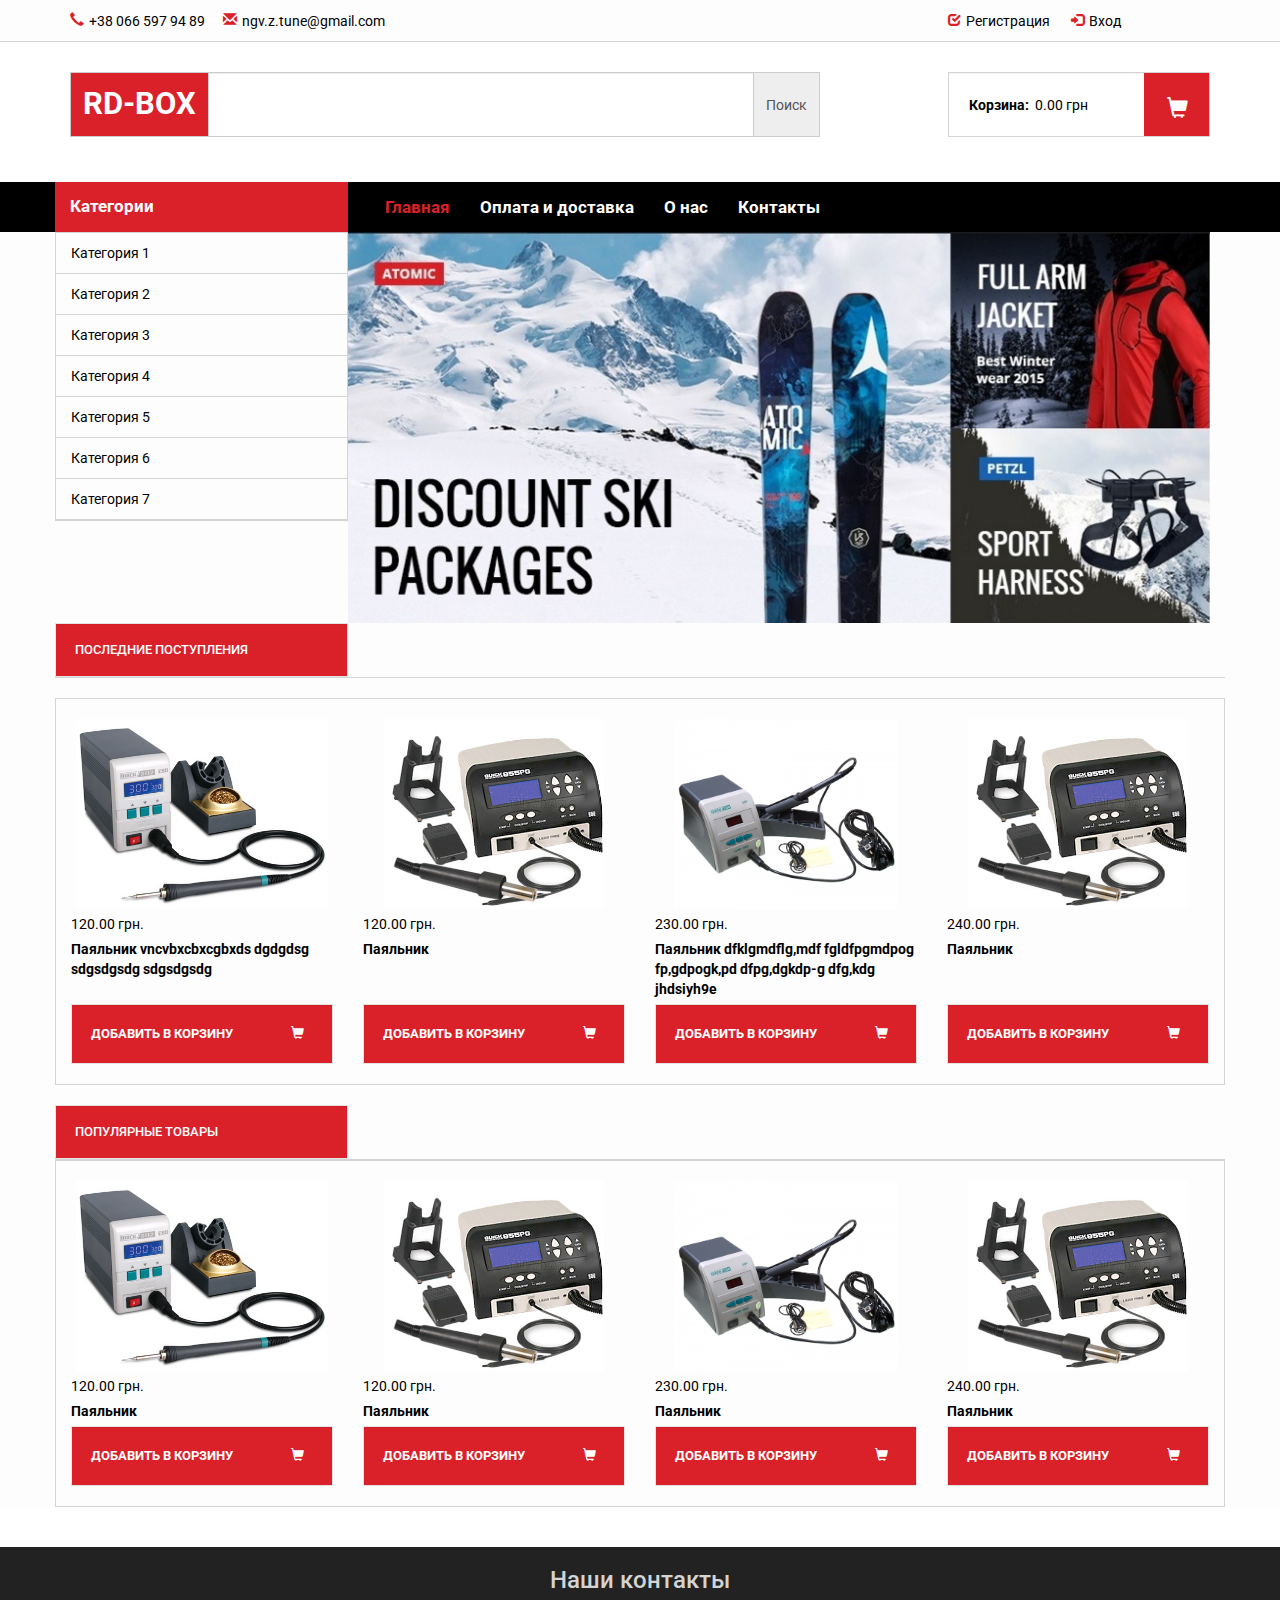
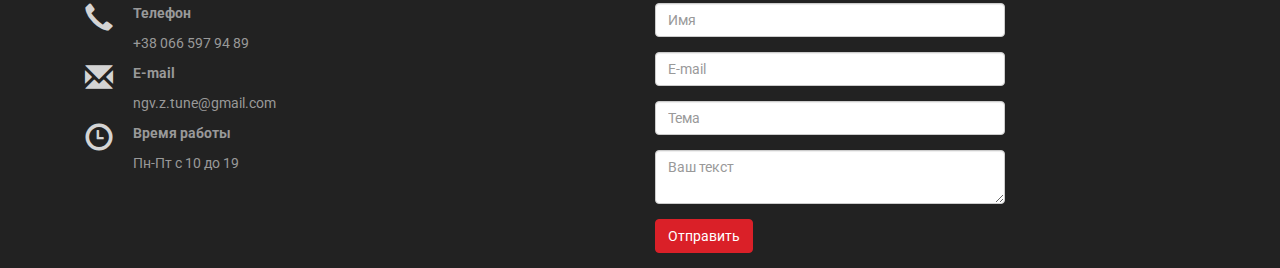
==== rd_box_html/index.html @ eb8c8570 "text item dynamic haight" ====
<!DOCTYPE html>
<html>
<head lang="ru">
    <meta charset="UTF-8">
    <title>Adena Trade</title>
    <link href="css/bootstrap.min.css" rel="stylesheet">
	<link href="css/jquery.bxslider.css" rel="stylesheet">
	<link href='https://fonts.googleapis.com/css?family=Roboto&subset=latin,cyrillic' rel='stylesheet' type='text/css'>
    <link href="style.css" rel="stylesheet">

</head>
<body>
<div class="wrapper-bg">
    <div class="container">
        <div class="row padding10">
            
				<div  id="contacts" class="col-md-5 col-sm-6 col-xs-8">
					<i class="glyphicon glyphicon-earphone red-color"><span>+38 066 597 94 89</span></i>&nbsp  &nbsp &nbsp 
					<i class="glyphicon glyphicon-envelope red-color"><span>ngv.z.tune@gmail.com</span></i>	
				</div>
                <div  id="login" class="col-md-3 col-xs-4" >
					<a><i class="glyphicon glyphicon-check red-color"><span>Регистрация</span></i></a>	 &nbsp &nbsp &nbsp
					<a><i class="glyphicon glyphicon-log-in red-color"><span>Вход</span></i></a>	
				
            </div>
		</div>		
    </div>
</div>
<div class="row gray-line">
</div>
<div class="container">
    <div class="row" id="second-line">
		<div class="col-md-8 col-sm-8 col-xs-12" >
			<div class="input-group" id="search" >
				<span class="input-group-addon">RD-BOX</span>
				<input type="text" class="form-control">
				<span class="input-group-addon">Поиск</span>
			</div>
		</div>	
		<div  id="shopping-cart" class="col-md-3 col-md-offset-1 col-sm-4 col-xs-12">
			<div id="text-shopping-cart" class="well">
				<div id="wrapper-shopping-car-text">
					<span>Корзина:</span>&nbsp&nbsp<span>0.00 грн</span>
				</div>
				<div id="shopping-cart-glif">
					<i class="glyphicon glyphicon-shopping-cart" ></i>
				</div>
			</div>	
				
				
		</div>
	</div>		
 </div>	
<div class="wrapper-bg-black"> 
	<div class="container "> 
		<div class="row col-md-7 col-md-offset-3 col-sm-offset-3">
			
			<ul id="navbar" class="nav navbar-nav ">
				
				<li class="active"><a href="#" id="head">Главная</a></li>
				<li><a href="#">Оплата и доставка</a></li>
				<li><a href="#">О нас</a></li>
				<li><a href="#">Контакты</a></li>
			</ul>
				
		</div>
		<div class="row">
			<div id="category" class="col-md-3 col-sm-3 col-xs-12">Категории</div>	
			
				
		</div>
			
	</div>
</div>	

<div class="wrapper-bg">
	<div class="container"> 	
		<div class="row">
            <div class="col-md-3 col-sm-3 col-xs-12" id="category-list">
				<ul  class="nav">
					<li><a href="#" >Категория 1</a></li>
					<li><a href="#">Категория 2</a></li>
					<li><a href="#">Категория 3</a></li>
					<li><a href="#">Категория 4</a></li>
					<li><a href="#">Категория 5</a></li>
					<li><a href="#">Категория 6</a></li>
					<li><a href="#">Категория 7</a></li>
				</ul>
             </div>
			 <div class="col-md-9" id="reklama">
				<img src="images/reklama.jpg">
             </div>
                
        </div>
        <div class="row" >
			<h4 class="add-to-cart well col-md-3 margin0">ПОСЛЕДНИЕ ПОСТУПЛЕНИЯ</h3>
		</div>
		<div class="row gray-line">
		</div>
		<div class="row height-recent" id="recent">		
            
				
				<div class="item col-md-3 col-xs-6">
					<div class="item-img text-center"><img  src="images/item1.jpg"></div>
					
					<div class="item-price">120.00  грн.</div>
					<div class="item-name"><strong>Паяльник vncvbxcbxcgbxds dgdgdsg sdgsdgsdg sdgsdgsdg</strong></div>
					<div class="add-to-cart well">
						
							<strong>ДОБАВИТЬ В КОРЗИНУ</strong>
						
						
							<i class="glyphicon glyphicon-shopping-cart" ></i>
						
					</div>
				</div>
				<div class="item col-md-3 col-xs-6">
					<div class="item-img"><img  src="images/item2.jpg"></div>
					
					<div class="item-price">120.00  грн.</div>
					<div class="item-name"><strong>Паяльник</strong></div>
					<div class="add-to-cart well">
							<strong>ДОБАВИТЬ В КОРЗИНУ</strong>
							<i class="glyphicon glyphicon-shopping-cart" ></i>
					</div>
				</div>
				<div class="item col-md-3 col-xs-6">
					<div class="item-img"><img  src="images/item3.jpg"></div>
					
					<div class="item-price">230.00  грн.</div>
					<div class="item-name"><strong>Паяльник dfklgmdflg,mdf fgldfpgmdpog fp,gdpogk,pd dfpg,dgkdp-g dfg,kdg jhdsiyh9e</strong></div>
					<div class="add-to-cart well">
							<strong>ДОБАВИТЬ В КОРЗИНУ</strong>
							<i class="glyphicon glyphicon-shopping-cart" ></i>
					</div>
				</div>
				<div class="item col-md-3 col-xs-6">
					<div class="item-img"><img  src="images/item2.jpg"></div>
					
					<div class="item-price">240.00  грн.</div>
					<div class="item-name"><strong>Паяльник</strong></div>
					<div class="add-to-cart well">
							<strong>ДОБАВИТЬ В КОРЗИНУ</strong>
							<i class="glyphicon glyphicon-shopping-cart" ></i>
					</div>
				</div>
        </div>
		<div class="row" id="recent">
			<h4 class="add-to-cart well col-md-3 margin0">ПОПУЛЯРНЫЕ ТОВАРЫ</h3>
		</div>
		<div class="row gray-line">
		</div>
		<div class="row height-recent">		
            
				
				<div class="item col-md-3 col-xs-6">
					<div class="item-img"><img src="images/item1.jpg"></div>
					<div class="item-price">120.00  грн.</div>
					<div class="item-name"><strong>Паяльник</strong></div>
					<div class="add-to-cart well">
						
							<strong>ДОБАВИТЬ В КОРЗИНУ</strong>
						
						
							<i class="glyphicon glyphicon-shopping-cart" ></i>
						
					</div>
				</div>
				<div class="item col-md-3 col-xs-6">
					<div class="item-img"><img src="images/item2.jpg"></div>
					<div class="item-price">120.00  грн.</div>
					<div class="item-name"><strong>Паяльник</strong></div>
					<div class="add-to-cart well">
							<strong>ДОБАВИТЬ В КОРЗИНУ</strong>
							<i class="glyphicon glyphicon-shopping-cart" ></i>
					</div>
				</div>
				<div class="item col-md-3 col-xs-6">
					<div class="item-img"><img src="images/item3.jpg"></div>
					<div class="item-price">230.00  грн.</div>
					<div class="item-name"><strong>Паяльник</strong></div>
					<div class="add-to-cart well">
							<strong>ДОБАВИТЬ В КОРЗИНУ</strong>
							<i class="glyphicon glyphicon-shopping-cart" ></i>
					</div>
				</div>
				<div class="item col-md-3 col-xs-6">
					<div class="item-img"><img src="images/item2.jpg"></div>
					<div class="item-price">240.00  грн.</div>
					<div class="item-name"><strong>Паяльник</strong></div>
					<div class="add-to-cart well">
							<strong>ДОБАВИТЬ В КОРЗИНУ</strong>
							<i class="glyphicon glyphicon-shopping-cart" ></i>
					</div>
				</div>
        </div>
		
    </div>    
</div>
        
        <div class="row" id="footer">
            <div class="container" >
			<h3 class="col-md-12 gray-color" >Наши контакты</h3>
            <div class="col-md-6" id="contacts">
				
				<div class="contact-information">
					<i class="glyphicon glyphicon-earphone gray-color"></i>
					<p>Телефон</p>
					<p>+38 066 597 94 89</p>
				</div>
				<div class="contact-information">
					<i class="glyphicon glyphicon-envelope gray-color"></i>
					<p>E-mail</p>
					<p>ngv.z.tune@gmail.com</p>
				</div>
				<div class="contact-information">
					<i class="glyphicon glyphicon-time gray-color"></i>
					<p>Время работы</p>
					<p>Пн-Пт с 10 до 19</p>
				</div>
			</div>
			
			<form class="form-horizontal col-md-6" role="form">
			<div class="form-group">
				<div class="col-md-8 ">
					<input type="text" class="form-control" placeholder="Имя" >
				</div>
			</div>
			<div class="form-group">
				<div class="col-md-8">
					<input type="email" class="form-control" placeholder="E-mail" >
				</div>
			</div>
			<div class="form-group">
				<div class="col-md-8">
					<input type="text" class="form-control" placeholder="Тема" >
				</div>
			</div>
			<div class="form-group">			
				<div class="col-md-8">
					<textarea placeholder="Ваш текст" class="form-control" ></textarea>
				</div>
			</div>	
			<div class="form-group">
				<div class="col-md-8" id="sent">
					<button type="submit" class="btn btn-default">Отправить</button>
				</div>
			</div>
			</form>
            


        </div>
    </div>
    <script src="js/jquery-1.11.3.min.js"></script>
	<script src="js/jquery.bxslider.min.js"></script>
    <script src="js/bootstrap.min.js"></script>
    <script src="js/myjs.js"></script>
</body>
</html>
---- rd_box_html/style.css ----
/*
Theme Name: kateskitchen
Author: Taranenko IURII
Version: 1.0
*/

/*@media screen and (max-width: 660px) {
    #namesite a{
        font-size: 0.9em!important;
    }
    #namesite p{
        font-size: 0.8em!important;
        margin-left: 1.6em!important;
    }
}
@media screen and (max-width: 991px){
    #navbar{
        margin-left: 1em!important;
    }
	#recepty{
	display:none;
	}
	#button_left_menu{
	display:block;
	}
}


@media screen and (max-width: 480px) {
    #namesite a {
        font-size: 0.9em !important;
    }
    #namesite{
        width: 80% !important;
        left:50%!important;
        margin-left:-25%;
    }
	#s{
	width:50%!important;
	}
	.bx-pager{
		bottom:-55px!important;
	}
}
body {
    margin: 0;
    font-family: Verdana, Arial, Helvetica, sans-serif;
    font-size: 14px;
    line-height: 20px;
    color: #333;
    background-color: #fff;
}
#header{
    position:relative;
    height: 12em;

}
#logobook{
    position:absolute;
    width: 28%;

}
#logocup {
    position:absolute;
    right:3%;
    width:20%;
}
#namesite{
    position:absolute;
    left:30%;
    width:52%;
    top: 1.6em;
}
#namesite a{
    color: #c82c28;
    font-family: 'Times New Roman', Times, serif;
    font-size: 1.4em;
    font-weight: normal;
    text-decoration: none;
}
#namesite p{
    font-size:1.2em;
    margin-left: 2.6em;
    margin-top:-0.5em;
}
#search{
    position: absolute;
    left: 18%;
    top:10em;

}
#input_search,#s{
    height: 25px;
	
}
#submit_search,#searchsubmit{
    height: 25px;
    padding: 0 5px;
    background-color:#c82c28;
    color:white;
    border-color: #A5A1A1;


}
#navbar{
    margin-left: 5em;
}
#navbar li a{
    font-size: 1.6em;
    color:black;
    border-radius: 8px;
}
.active a{
    background-color: #c82c28!important;
    color: #ffffff!important;

}
.dotted{
    border-bottom: 3px dotted black;
    margin: 1em 0;
}
#recepty{
	margin-bottom: 30px;

    padding: 0;


}
#recepty li a{
    color: #5f504c;
    font-size: 1.15em;
    font-weight: normal;
    margin-left:35px;
    padding-left: 0;
}
#recepty li a:hover{
    text-decoration: underline;
    background-color: white;

}
.left_menu{
    float: left;
    display:block;
    padding-top: 13px;
}
.left_menu:hover{

}
.divider{
    border-bottom: 1px solid #e3e3e3;
    margin-left: 25px!important;
}
#left_sidebar{
    padding-right: 0!important;
}
.margin-bottom{
    margin-bottom: 10px;
}
.title1{
    margin: 20px 0 10px 0 ;
    
    color: #347b0b;
    font-size: 1.5em;
    font-weight: normal;
}
#about-us .title1{
	margin-top: 0px;
}
#kate{
    width: 100%;
    height: auto;
}
.foto_prev{
    width:35%;
    height: auto;
    float:left;
    margin-right: 10px;
}
.post h3 a{
    color: #c82c28;
    font-size: 1em;
    font-weight: normal;
    margin: 10px 10px 10px 0;
}
.red{
    color:#c82c28;
    margin-left: 20px;
}
#qtranslate-2{
    position: absolute;
    bottom: -0.8em;
    right: 10px;
    color: #917972;
	list-style: none;
}
#qtranslate-2-chooser{
	list-style: none;
	display:inline-block;
}
#qtranslate-2-chooser .active a{
padding-bottom: 3px!important;
}
#qtranslate-2-chooser li{
	float: left;
	margin-left: 5px;
	b: 3px;
}
#qtranslate-2 ul li a {
    font-size: 1.3em;
    font-weight: bold;
}
.post{
    overflow: hidden;
    border-bottom: 1px solid #e3e3e3;
	margin-bottom: 20px;
    padding-bottom: 10px;
	
}

.gl_size{
  font-size: 1.3em!important;
    color:#c82c28;
}
.button_head_menu{
    border:2px solid #c82c28!important;
    margin-top: 0;
}
.dysplay_none{
    display: none;
}
.dysplay_block{
    display: block;
}
#button_left_menu{
    position: relative;
    width:97%;
    background-color:#c82c28 ;
    color: white;
    margin:0 15px 20px 0;
    display:none;
    height: 2em;
}
#caret_left_menu{
    position:absolute;
    right:5%;
    top:50%;
    margin-right: 10px;

}
#content{
    border-right: 1px solid #e5e5e5;
    border-left: 1px solid #e5e5e5;
}

#pagination {
    text-align: center;

}
#footer a{
    display:inline-block;
}
#footer,#planet-earth{
    text-align: center;
    margin-top:20px;
	margin-bottom: 20px;

}
.conteiner-carusel{
position: relative;
}
.text-carusel{
	position: absolute;
	height: 100%;
	width:30%;
	left: 0px;
	background-color: rgba(102,102,102,0.5);
	
	padding-bottom: 0px!important;
	bottom: 0px;
}
.text-carusel p{
	font-weight: bold;
} 
.bx-wrapper img {
	margin: 0 auto;
	height: auto!important;
}
.bxslider li{
	margin-left:-39px;
	
}

.otstup{
margin-bottom:40px;
}
#search li{
	list-style:none;

}
#searchform div label{
	display:none;
}
.input-group span{
	position:absolute;
	top: 0px;
	right: 0px;
}

#searchform div{
	float: left;
    margin-bottom: 0;
    position: relative;
    width: 100%;
    z-index: 2;
}
#searchform div input{
	float:left;
}
#s{
	width:70%;
}
#amanda_kate{
	margin-bottom: 40px;
	margin-top: 20px;
}
#amanda_kate img{
	width: 100%!important;
	height: auto!important;
}
.tag-recepty{
	font-weight:bold;
}

.tag-category a,.link-post-and-comment a{
	font-weight: bold;
	color:#48b21a;
}
.bx-caption span {
	padding-bottom: 15px!important;
	font-size: 1.2em!important;
}
#content-post img{
vertical-align:top;
float:left;
margin-right:20px;
}
.link-post-and-comment{
margin: 30px 0 20px 0;	

}
.bx-pager{
		bottom:-55px!important;
}
.current{
background-color:#c0c0c0!important;
}
.post h3:first-child{
	margin-top: 0px;
}
#about-us{
	margin-bottom: 20px;
}
#about-us img{
	width:100%;
	height:auto;
	margin-bottom: 15px;
}
.page-content img{
	width:100%;
	height:auto;
}
#planet-earth{
	text-align: center;
}
.clear-both{
	clear:both;
}
#views-post{
	float:right;
}
#right_sidebar>div{
	padding-bottom: 10px;
	border-bottom: 1px solid #e3e3e3;

}
#most_viewed_post ul {
	list-style-type: none;
	padding-left: 0px;
}
#error-404{
	width: 100%;
	height: auto;
}
.conteiner-carusel img{
	width: 100%!important;
}
.content-post img{
	float:left;
	margin-right: 20px;
}
.content-post{
overflow:hidden;
}
*/

body {
    margin: 0;
    font-family:Roboto, Verdana, Arial, Helvetica, sans-serif;
    font-size: 14px;
    line-height: 20px;
    color: #000;
    background-color: #fff;
	height:100%;
}
a {
	color: #000;
}
.wrapper-bg{
	background-color: #FDFDFD;
}


.gray-line{
border-bottom: 1px solid #D4D4D4;
}
#second-line{
height:140px;
padding-top:30px;
padding-bottom:30px;


}
#text-shopping-cart{
	background-color: #fff;
	margin-bottom: 0;
	padding: 0px;
	height:65px;
	border: 1px solid #D4D4D4;
	border-radius:0px;
	position:relative;
	padding-left: 20px;
}
#text-shopping-cart div:first-child{
	
	padding-top:22px;
	
}
#text-shopping-cart div:first-child span:first-child{
	font-weight: bold;

}
#wrapper-shopping-car-text{
	width: 125px;
}
#search span,#search input,#shopping-cart{
	border-radius: 0px!important;
	height: 65px;
}
#search span:first-child{
	background-color:#DA2028;
	color:#fff;
	font-size: 2.2em;
	font-weight:bold;
}
#search,#shopping-cart{
	margin-bottom:10px;
}

#shopping-cart-glif{
	width:65px;
	position:absolute;
	right: 0;
	top:0;
	height:100%;
	
	background-color:#DA2028;
}
#shopping-cart-glif i{
	position:absolute;
	left: 23px;
	top:24px;
	font-size: 1.5em;
	color:#fff;
}
.red-color{
	color:#DA2028;
}
.green-color,.green-color a{
	color:#07A987!important;
}
.gray-color{
color:#D4D4D4;
}
#category{
	background-color:#DA2028;
	height:50px;
	margin-top: -50px;
	padding-top:14px;
}
#login{
	float: right;
}
#contacts span,#login span{
 font-family:Roboto, Verdana, Arial, Helvetica, sans-serif;
    font-size: 14px;
    line-height: 20px;
    color: #000;
	padding-left: 5px;
}
#login a{
	font-size: 13px;
}
.wrapper-bg-black{
	background-color: #000;
}

.padding5{
padding: 5px 0;
}
.padding10 {
	padding: 10px 0;
}
.active a{
	color:#DA2028!important;
	background-color: #000!important;
}

#navbar a, #category{
font-size: 1.2em;
	font-weight: bold;
	color:#fff;
}
#navbar  li a:hover{
	color:#DA2028;
	background-color: #000!important;
}

#reklama img{
	width:100%;
}
#reklama{
	padding-left:0;
}
#category-list{
	padding-left:0;
	padding-right:0;
	border: 1px solid #D4D4D4;
}
#category-list ul li{
	border-bottom: 1px solid #D4D4D4;
}
.item-img img{

	width:auto;
	max-height:190px;
}

.item{
	
}
.item-name{
	
}
.item-img{
	overflow:hidden;
	text-align:center;
}
.height-recent{
border: 1px solid #D4D4D4;
}
.item, #recent{
	margin-top:20px;
}
.item-price, .item-name, .add-to-cart{
	margin-top: 5px;
}
.add-to-cart{
	background-color:#DA2028;
	color: #fff;
	position:relative;
	border-radius:0;
	font-size: 0.9em;
}
.add-to-cart i{
	position:absolute;
	right: 28px;
	top:22px;
	
}
.margin0{
	margin:0;
}
#about-us,#partners{
	background-color: #fff;
	border-top: 2px solid #07A987;
	margin-bottom: 20px;
	padding-bottom:20px;
}
#about-us img{
	width: 200px;
	float: left;
	margin: 10px 20px 20px 0;
}
.clear{
	clear: both;
}
#about-us h3,#partners h3{
	padding-bottom: 20px;

}
#partners li >a{
	color:#3C3C3C!important;
}
#partners li.active >a{
	background-color: #07A987;
	color: #fff!important;
}
#partners .nav-tabs{
border-bottom: 1px solid #07A987;
font-size:1.2em;
}
#footer{
margin-top:40px;
	background-color:#222222;
	color:#999999;
}
#footer h3{
	text-align:center;
}
.contact-information i{
	font-size: 200%;
	float: left;
	margin: 0 20px 20px 0;
}
.contact-information i:hover{
	color:#07A987;
}
.contact-information p:nth-child(2){
	font-weight:bold;
}
#sent .btn-default{
	background-color:#DA2028;
	border-color:#DA2028;
	color:#fff;
}
.tab-content{
	padding-top:20px;
}

#search-handler{
displey: inline-block;
	cursor: pointer;
}
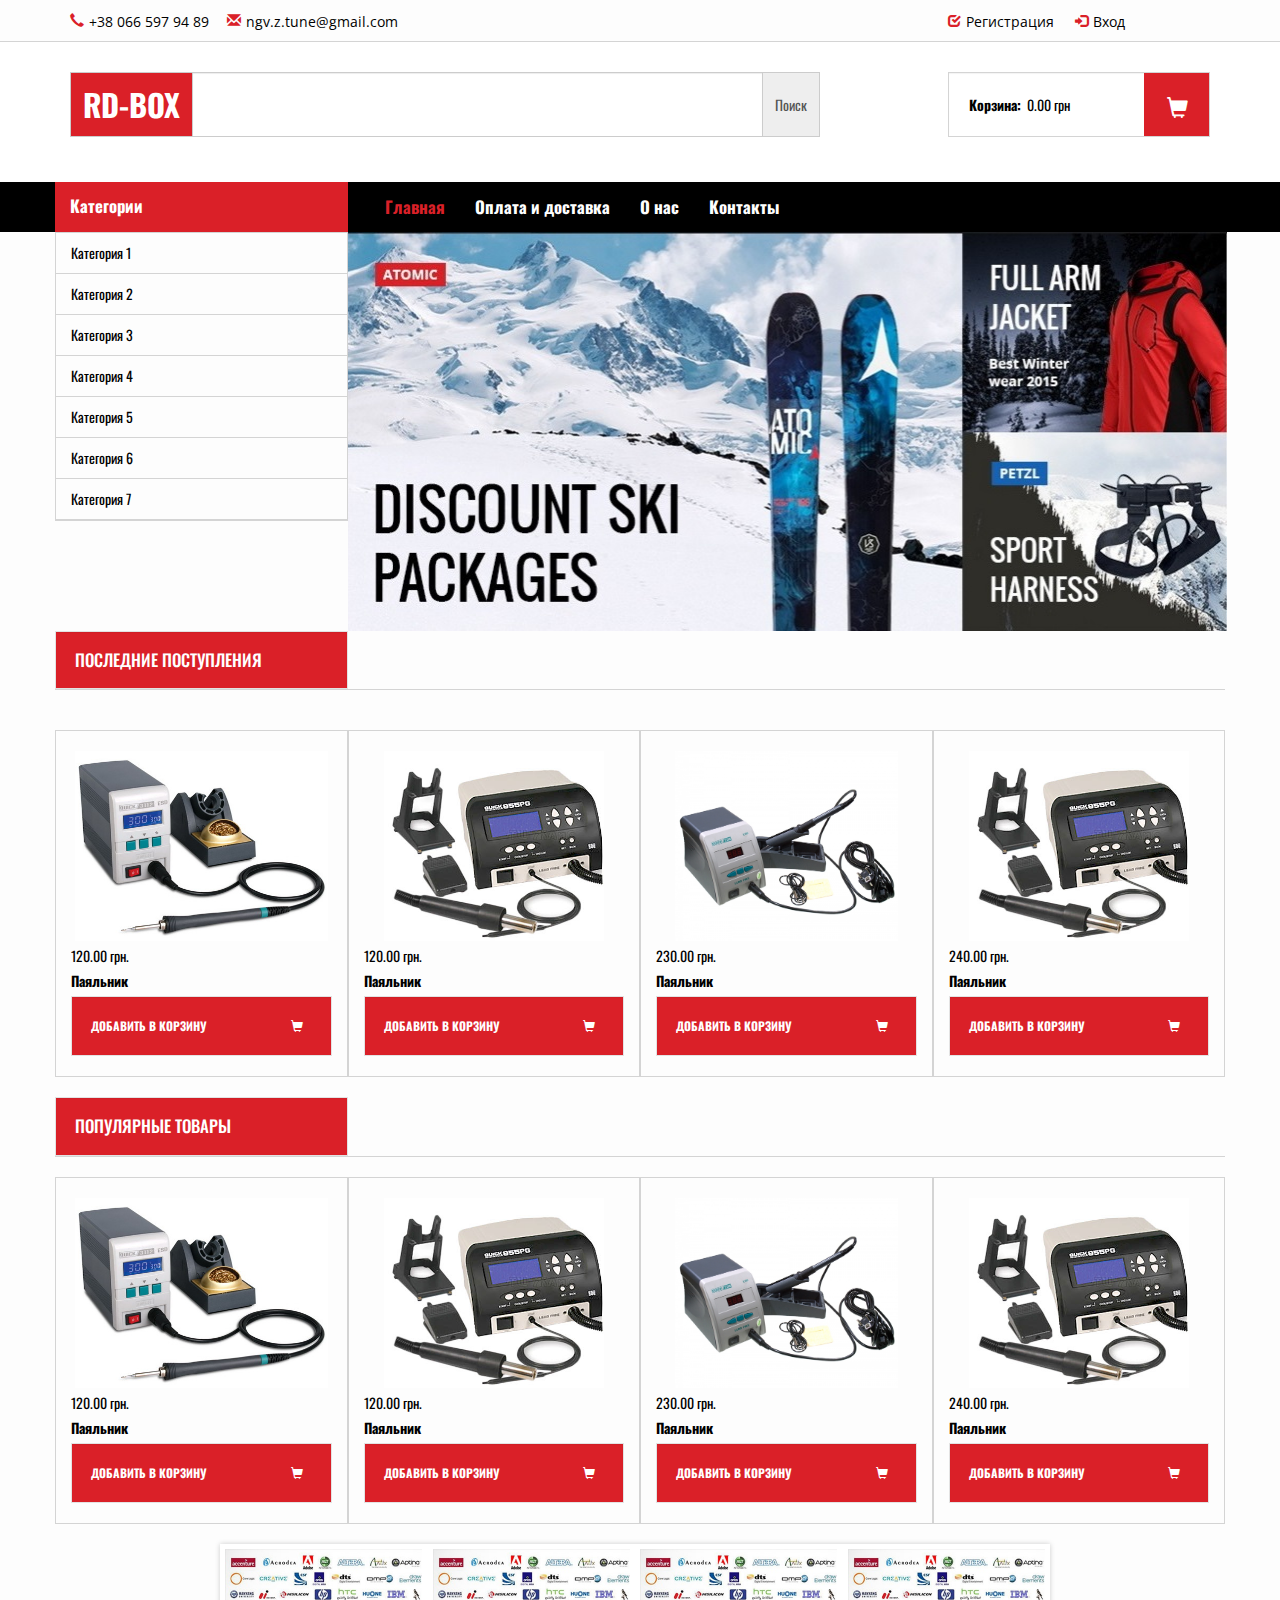
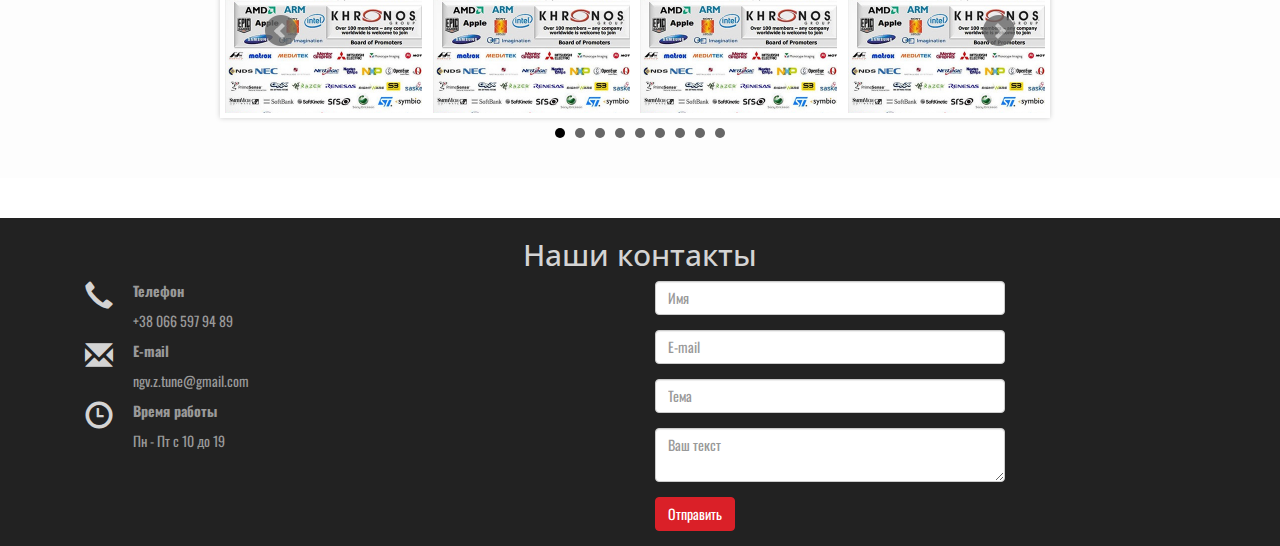
==== commit fa958367: "make slider brand" ====
--- a/rd_box_html/index.html
+++ b/rd_box_html/index.html
@@ -2,10 +2,10 @@
 <html>
 <head lang="ru">
     <meta charset="UTF-8">
-    <title>Adena Trade</title>
+    <title>RD-BOX</title>
     <link href="css/bootstrap.min.css" rel="stylesheet">
 	<link href="css/jquery.bxslider.css" rel="stylesheet">
-	<link href='https://fonts.googleapis.com/css?family=Roboto&subset=latin,cyrillic' rel='stylesheet' type='text/css'>
+	<link href='https://fonts.googleapis.com/css?family=Open+Sans:400,700|Oswald:400,700&subset=latin,cyrillic-ext,cyrillic' rel='stylesheet' type='text/css'>
     <link href="style.css" rel="stylesheet">
 
 </head>
@@ -53,7 +53,7 @@
  </div>	
 <div class="wrapper-bg-black"> 
 	<div class="container "> 
-		<div class="row col-md-7 col-md-offset-3 col-sm-offset-3">
+		<div class="row col-md-8 col-md-offset-3 col-sm-offset-3">
 			
 			<ul id="navbar" class="nav navbar-nav ">
 				
@@ -61,6 +61,7 @@
 				<li><a href="#">Оплата и доставка</a></li>
 				<li><a href="#">О нас</a></li>
 				<li><a href="#">Контакты</a></li>
+				<li id="hide"><a href="#" id="hide-simbol">.</a></li>
 			</ul>
 				
 		</div>
@@ -87,13 +88,13 @@
 					<li><a href="#">Категория 7</a></li>
 				</ul>
              </div>
-			 <div class="col-md-9" id="reklama">
+			 <div class="col-md-9 col-sm-9 " id="reklama">
 				<img src="images/reklama.jpg">
              </div>
                 
         </div>
         <div class="row" >
-			<h4 class="add-to-cart well col-md-3 margin0">ПОСЛЕДНИЕ ПОСТУПЛЕНИЯ</h3>
+			<h2 class="head-category well col-md-3 margin0">ПОСЛЕДНИЕ ПОСТУПЛЕНИЯ</h2>
 		</div>
 		<div class="row gray-line">
 		</div>
@@ -104,7 +105,7 @@
 					<div class="item-img text-center"><img  src="images/item1.jpg"></div>
 					
 					<div class="item-price">120.00  грн.</div>
-					<div class="item-name"><strong>Паяльник vncvbxcbxcgbxds dgdgdsg sdgsdgsdg sdgsdgsdg</strong></div>
+					<div class="item-name"><strong>Паяльник</strong></div>
 					<div class="add-to-cart well">
 						
 							<strong>ДОБАВИТЬ В КОРЗИНУ</strong>
@@ -128,7 +129,7 @@
 					<div class="item-img"><img  src="images/item3.jpg"></div>
 					
 					<div class="item-price">230.00  грн.</div>
-					<div class="item-name"><strong>Паяльник dfklgmdflg,mdf fgldfpgmdpog fp,gdpogk,pd dfpg,dgkdp-g dfg,kdg jhdsiyh9e</strong></div>
+					<div class="item-name"><strong>Паяльник </strong></div>
 					<div class="add-to-cart well">
 							<strong>ДОБАВИТЬ В КОРЗИНУ</strong>
 							<i class="glyphicon glyphicon-shopping-cart" ></i>
@@ -146,7 +147,7 @@
 				</div>
         </div>
 		<div class="row" id="recent">
-			<h4 class="add-to-cart well col-md-3 margin0">ПОПУЛЯРНЫЕ ТОВАРЫ</h3>
+			<h2 class="head-category well col-md-3 margin0">ПОПУЛЯРНЫЕ ТОВАРЫ</h2>
 		</div>
 		<div class="row gray-line">
 		</div>
@@ -194,13 +195,31 @@
 					</div>
 				</div>
         </div>
+		<div class='row slider-wrapper'>
+			<div class="slider-brend col-md-12 ">
+			  <div class="slide"><img src="images/logobrend.jpg"></div>
+			  <div class="slide"><img src="images/logobrend.jpg"></div>
+			  <div class="slide"><img src="images/logobrend.jpg"></div>
+			  <div class="slide"><img src="images/logobrend.jpg"></div>
+			  <div class="slide"><img src="images/logobrend.jpg"></div>
+			  <div class="slide"><img src="images/logobrend.jpg"></div>
+			  <div class="slide"><img src="images/logobrend.jpg"></div>
+			  <div class="slide"><img src="images/logobrend.jpg"></div>
+			  <div class="slide"><img src="images/logobrend.jpg"></div>
+			</div>
+		</div>
 		
-    </div>    
+    </div>
+    
 </div>
+
         
         <div class="row" id="footer">
             <div class="container" >
-			<h3 class="col-md-12 gray-color" >Наши контакты</h3>
+			<div class="row">
+				<h2 class="col-md-12 gray-color text-center" >Наши контакты</h2>
+			</div>
+			
             <div class="col-md-6" id="contacts">
 				
 				<div class="contact-information">
@@ -216,7 +235,7 @@
 				<div class="contact-information">
 					<i class="glyphicon glyphicon-time gray-color"></i>
 					<p>Время работы</p>
-					<p>Пн-Пт с 10 до 19</p>
+					<p>Пн - Пт с 10 до 19</p>
 				</div>
 			</div>
 			
--- a/rd_box_html/style.css
+++ b/rd_box_html/style.css
@@ -405,7 +405,7 @@
 
 body {
     margin: 0;
-    font-family:Roboto, Verdana, Arial, Helvetica, sans-serif;
+    font-family:'Oswald','Open Sans', sans-serif,Verdana, Arial, Helvetica;
     font-size: 14px;
     line-height: 20px;
     color: #000;
@@ -501,7 +501,7 @@
 	float: right;
 }
 #contacts span,#login span{
- font-family:Roboto, Verdana, Arial, Helvetica, sans-serif;
+ font-family:'Open Sans', Verdana, Arial, Helvetica, sans-serif;
     font-size: 14px;
     line-height: 20px;
     color: #000;
@@ -534,9 +534,18 @@
 	color:#DA2028;
 	background-color: #000!important;
 }
-
+#hide-simbol, #hide-simbol:hover,#hide-simbol:active{
+	color: #000!important;
+	background-color:#000!important;
+	cursor: default;
+	width: 5px;
+	padding:0;
+}
+#hide{
+width:5px;
+}
 #reklama img{
-	width:100%;
+	width:102%;
 }
 #reklama{
 	padding-left:0;
@@ -549,13 +558,20 @@
 #category-list ul li{
 	border-bottom: 1px solid #D4D4D4;
 }
+.item-img{
+	margin-top:20px;
+}
 .item-img img{
 
 	width:auto;
 	max-height:190px;
 }
-
 .item{
+	border:1px solid #D4D4D4;
+	
+}
+.item:not(:first-child){
+	
 	
 }
 .item-name{
@@ -566,27 +582,36 @@
 	text-align:center;
 }
 .height-recent{
-border: 1px solid #D4D4D4;
-}
-.item, #recent{
+
+}
+.item, #recent,.slider-wrapper{
 	margin-top:20px;
 }
 .item-price, .item-name, .add-to-cart{
 	margin-top: 5px;
+}
+
+.head-category{
+	background-color:#DA2028;
+	color: #fff;
+	position:relative;
+	border-radius:0;
+	font-size: 1.2em;
 }
 .add-to-cart{
 	background-color:#DA2028;
 	color: #fff;
 	position:relative;
 	border-radius:0;
-	font-size: 0.9em;
+	font-size: 0.85em;
 }
 .add-to-cart i{
 	position:absolute;
 	right: 28px;
-	top:22px;
-	
-}
+	top:24px;
+	
+}
+
 .margin0{
 	margin:0;
 }
@@ -604,6 +629,7 @@
 .clear{
 	clear: both;
 }
+
 #about-us h3,#partners h3{
 	padding-bottom: 20px;
 
@@ -620,12 +646,12 @@
 font-size:1.2em;
 }
 #footer{
-margin-top:40px;
+	margin-top:40px;
 	background-color:#222222;
 	color:#999999;
 }
-#footer h3{
-	text-align:center;
+#footer h2{
+	font-family:'Open Sans';
 }
 .contact-information i{
 	font-size: 200%;
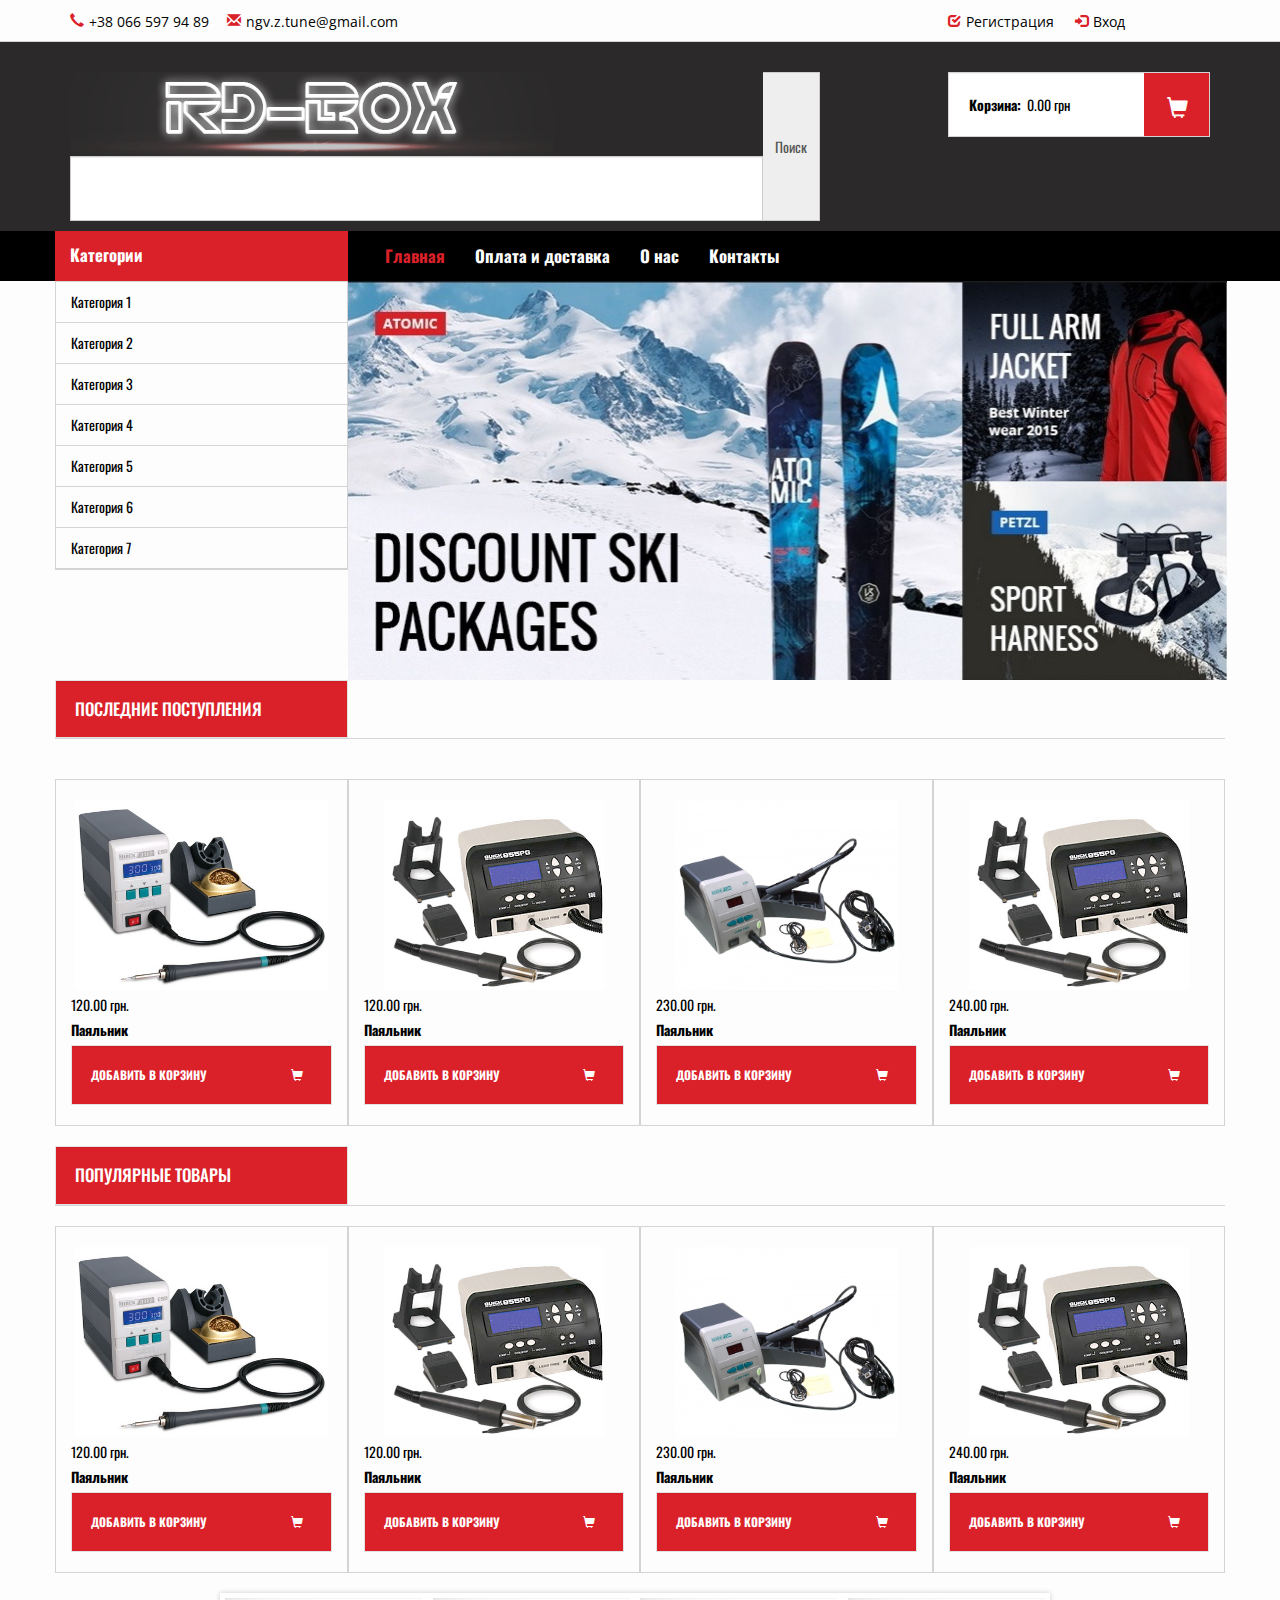
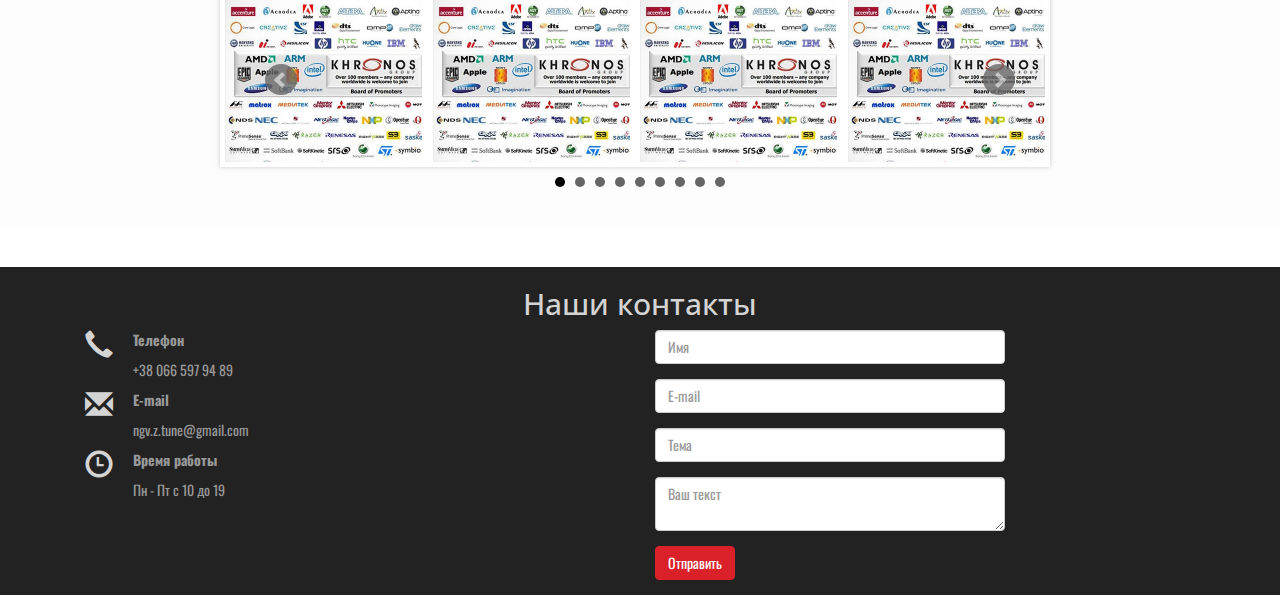
==== commit f7870565: "change disain logo" ====
--- a/rd_box_html/index.html
+++ b/rd_box_html/index.html
@@ -28,29 +28,31 @@
 </div>
 <div class="row gray-line">
 </div>
-<div class="container">
-    <div class="row" id="second-line">
-		<div class="col-md-8 col-sm-8 col-xs-12" >
-			<div class="input-group" id="search" >
-				<span class="input-group-addon">RD-BOX</span>
-				<input type="text" class="form-control">
-				<span class="input-group-addon">Поиск</span>
-			</div>
-		</div>	
-		<div  id="shopping-cart" class="col-md-3 col-md-offset-1 col-sm-4 col-xs-12">
-			<div id="text-shopping-cart" class="well">
-				<div id="wrapper-shopping-car-text">
-					<span>Корзина:</span>&nbsp&nbsp<span>0.00 грн</span>
-				</div>
-				<div id="shopping-cart-glif">
-					<i class="glyphicon glyphicon-shopping-cart" ></i>
+<div id="wrapper-bg-second-line">
+	<div class="container">
+		<div class="row" id="second-line">
+			<div class="col-md-8 col-sm-8 col-xs-12" >
+				<div class="input-group" id="search" >
+					<img src="images/logo.png">
+					<input type="text" class="form-control">
+					<span class="input-group-addon">Поиск</span>
 				</div>
 			</div>	
-				
-				
-		</div>
-	</div>		
- </div>	
+			<div  id="shopping-cart" class="col-md-3 col-md-offset-1 col-sm-4 col-xs-12">
+				<div id="text-shopping-cart" class="well">
+					<div id="wrapper-shopping-car-text">
+						<span>Корзина:</span>&nbsp&nbsp<span>0.00 грн</span>
+					</div>
+					<div id="shopping-cart-glif">
+						<i class="glyphicon glyphicon-shopping-cart" ></i>
+					</div>
+				</div>	
+					
+					
+			</div>
+		</div>		
+	 </div>	
+ </div>
 <div class="wrapper-bg-black"> 
 	<div class="container "> 
 		<div class="row col-md-8 col-md-offset-3 col-sm-offset-3">
--- a/rd_box_html/style.css
+++ b/rd_box_html/style.css
@@ -677,3 +677,7 @@
 displey: inline-block;
 	cursor: pointer;
 }
+#wrapper-bg-second-line{
+	background-color:#2b2929;
+
+}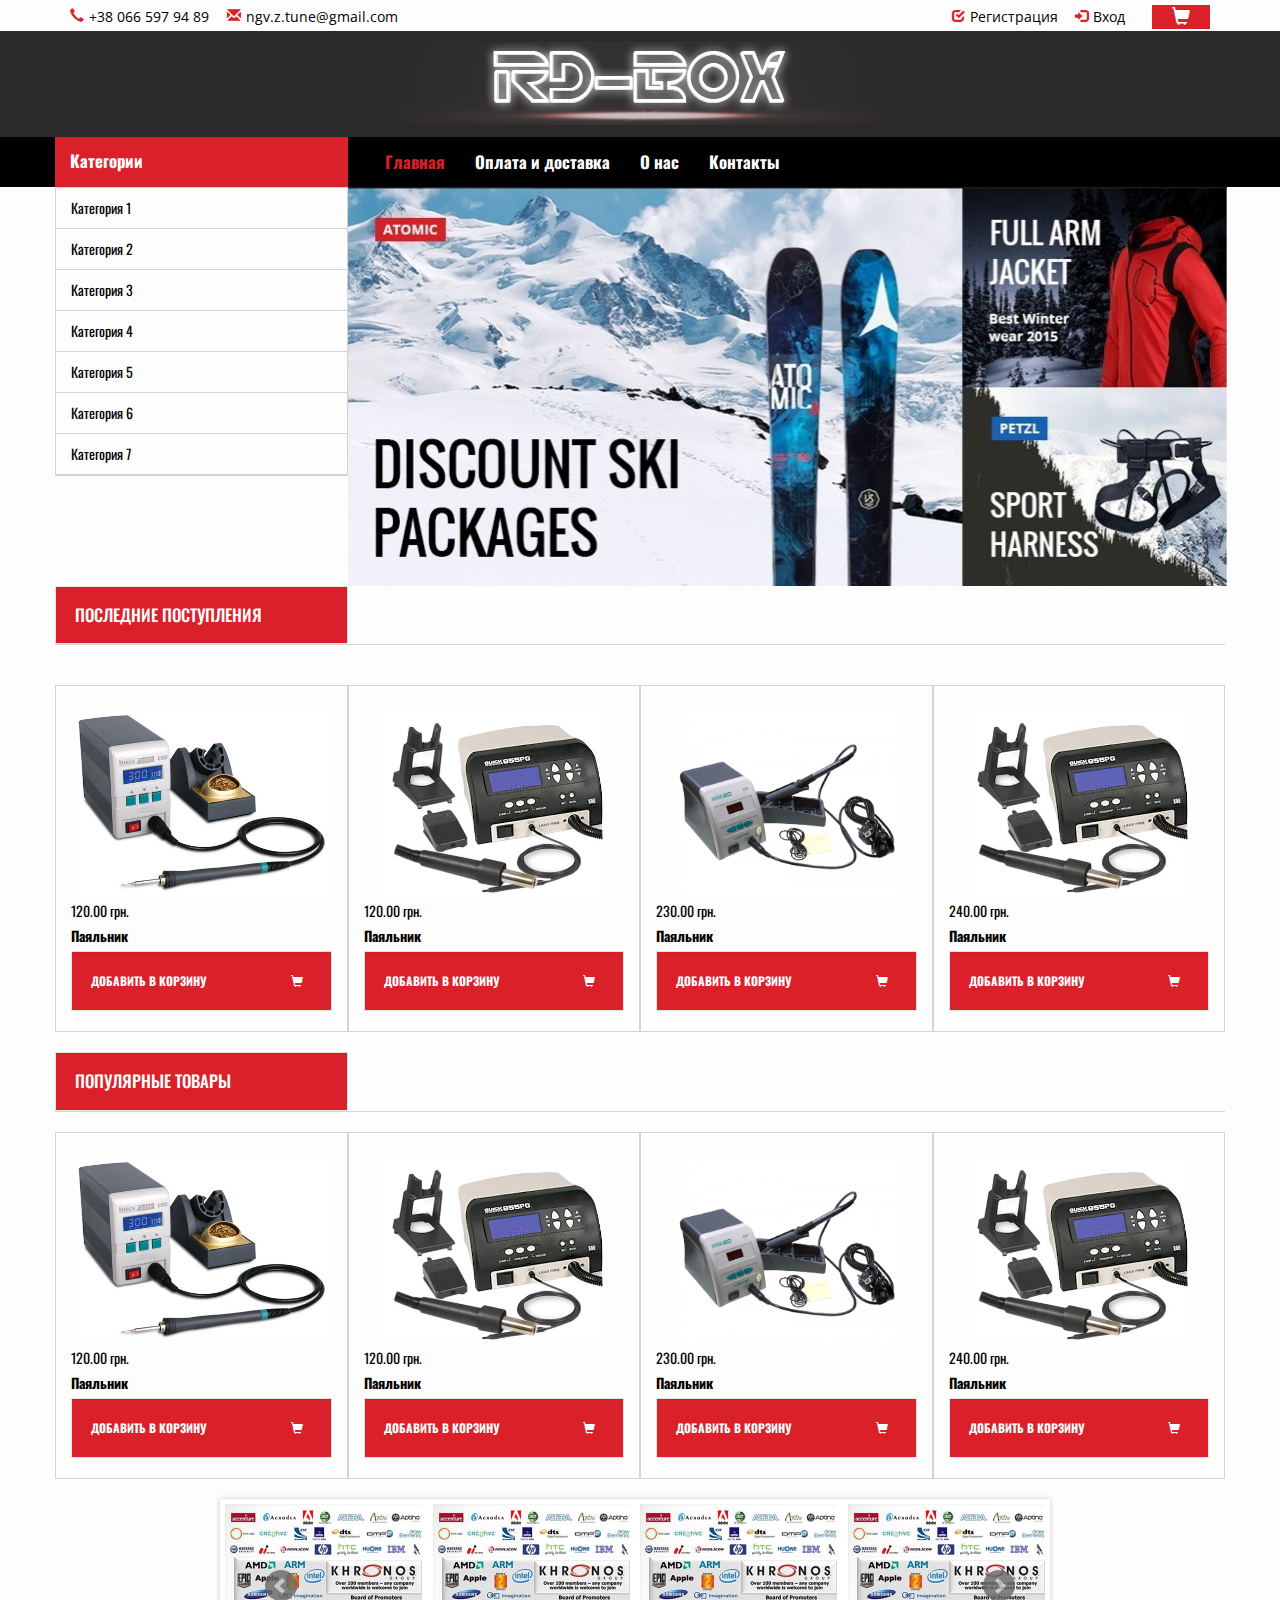
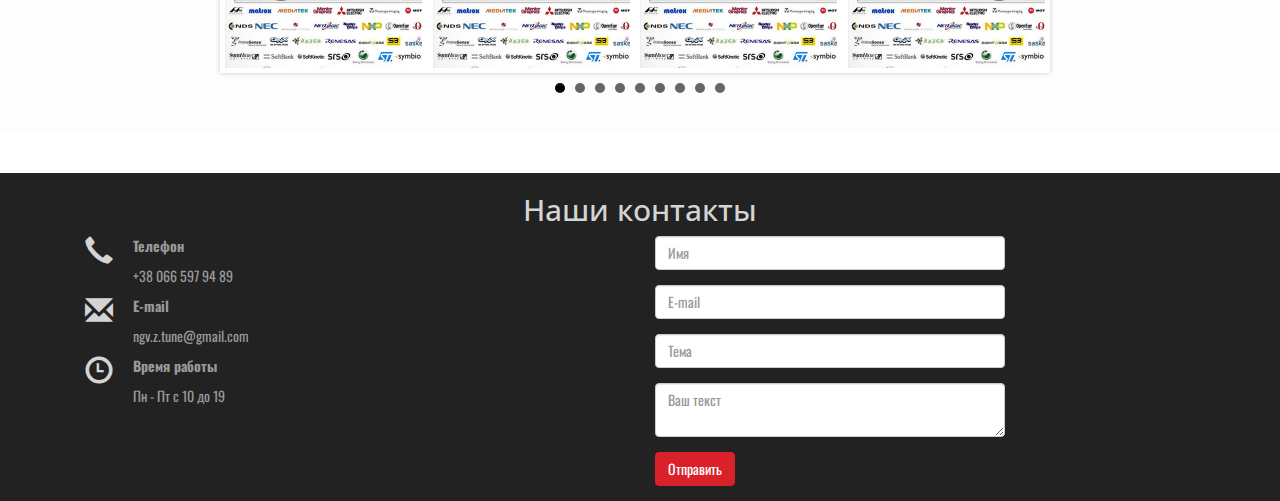
==== commit 4117fd7f: "переделка дизайна главной страницы вер1" ====
--- a/rd_box_html/index.html
+++ b/rd_box_html/index.html
@@ -12,33 +12,37 @@
 <body>
 <div class="wrapper-bg">
     <div class="container">
-        <div class="row padding10">
-            
-				<div  id="contacts" class="col-md-5 col-sm-6 col-xs-8">
+        <div  id="first-row" class="row padding5">
+            
+				<div  id="contacts" class="col-md-7 col-sm-6 col-xs-6">
 					<i class="glyphicon glyphicon-earphone red-color"><span>+38 066 597 94 89</span></i>&nbsp  &nbsp &nbsp 
 					<i class="glyphicon glyphicon-envelope red-color"><span>ngv.z.tune@gmail.com</span></i>	
 				</div>
-                <div  id="login" class="col-md-3 col-xs-4" >
+                <div  id="login" class="col-md-4 col-sm-6 col-xs-6" >
+					
+					
+					
+					<div id="shopping-cart-glif" >
+					<i class="glyphicon glyphicon-shopping-cart" ></i>
+				
+					</div>
+					<a><i class="glyphicon glyphicon-log-in red-color"><span>Вход</span></i></a>&nbsp &nbsp &nbsp
 					<a><i class="glyphicon glyphicon-check red-color"><span>Регистрация</span></i></a>	 &nbsp &nbsp &nbsp
-					<a><i class="glyphicon glyphicon-log-in red-color"><span>Вход</span></i></a>	
-				
-            </div>
+				</div>
+            
 		</div>		
     </div>
-</div>
-<div class="row gray-line">
 </div>
 <div id="wrapper-bg-second-line">
 	<div class="container">
 		<div class="row" id="second-line">
-			<div class="col-md-8 col-sm-8 col-xs-12" >
-				<div class="input-group" id="search" >
-					<img src="images/logo.png">
-					<input type="text" class="form-control">
-					<span class="input-group-addon">Поиск</span>
-				</div>
-			</div>	
-			<div  id="shopping-cart" class="col-md-3 col-md-offset-1 col-sm-4 col-xs-12">
+			<div class="col-md-12" >
+				<img src="images/logo.png">
+					<!--<input type="text" class="form-control">
+					<span class="input-group-addon">Поиск</span>-->
+			</div>
+		</div>	
+			<!--<div  id="shopping-cart" class="col-md-3 col-md-offset-1 col-sm-4 col-xs-12">
 				<div id="text-shopping-cart" class="well">
 					<div id="wrapper-shopping-car-text">
 						<span>Корзина:</span>&nbsp&nbsp<span>0.00 грн</span>
@@ -49,10 +53,10 @@
 				</div>	
 					
 					
-			</div>
-		</div>		
-	 </div>	
- </div>
+			</div>-->
+	</div>		
+</div>	
+
 <div class="wrapper-bg-black"> 
 	<div class="container "> 
 		<div class="row col-md-8 col-md-offset-3 col-sm-offset-3">
--- a/rd_box_html/style.css
+++ b/rd_box_html/style.css
@@ -1,407 +1,10 @@
 /*
-Theme Name: kateskitchen
+Theme Name: rd-box
 Author: Taranenko IURII
 Version: 1.0
 */
 
-/*@media screen and (max-width: 660px) {
-    #namesite a{
-        font-size: 0.9em!important;
-    }
-    #namesite p{
-        font-size: 0.8em!important;
-        margin-left: 1.6em!important;
-    }
-}
-@media screen and (max-width: 991px){
-    #navbar{
-        margin-left: 1em!important;
-    }
-	#recepty{
-	display:none;
-	}
-	#button_left_menu{
-	display:block;
-	}
-}
-
-
-@media screen and (max-width: 480px) {
-    #namesite a {
-        font-size: 0.9em !important;
-    }
-    #namesite{
-        width: 80% !important;
-        left:50%!important;
-        margin-left:-25%;
-    }
-	#s{
-	width:50%!important;
-	}
-	.bx-pager{
-		bottom:-55px!important;
-	}
-}
-body {
-    margin: 0;
-    font-family: Verdana, Arial, Helvetica, sans-serif;
-    font-size: 14px;
-    line-height: 20px;
-    color: #333;
-    background-color: #fff;
-}
-#header{
-    position:relative;
-    height: 12em;
-
-}
-#logobook{
-    position:absolute;
-    width: 28%;
-
-}
-#logocup {
-    position:absolute;
-    right:3%;
-    width:20%;
-}
-#namesite{
-    position:absolute;
-    left:30%;
-    width:52%;
-    top: 1.6em;
-}
-#namesite a{
-    color: #c82c28;
-    font-family: 'Times New Roman', Times, serif;
-    font-size: 1.4em;
-    font-weight: normal;
-    text-decoration: none;
-}
-#namesite p{
-    font-size:1.2em;
-    margin-left: 2.6em;
-    margin-top:-0.5em;
-}
-#search{
-    position: absolute;
-    left: 18%;
-    top:10em;
-
-}
-#input_search,#s{
-    height: 25px;
-	
-}
-#submit_search,#searchsubmit{
-    height: 25px;
-    padding: 0 5px;
-    background-color:#c82c28;
-    color:white;
-    border-color: #A5A1A1;
-
-
-}
-#navbar{
-    margin-left: 5em;
-}
-#navbar li a{
-    font-size: 1.6em;
-    color:black;
-    border-radius: 8px;
-}
-.active a{
-    background-color: #c82c28!important;
-    color: #ffffff!important;
-
-}
-.dotted{
-    border-bottom: 3px dotted black;
-    margin: 1em 0;
-}
-#recepty{
-	margin-bottom: 30px;
-
-    padding: 0;
-
-
-}
-#recepty li a{
-    color: #5f504c;
-    font-size: 1.15em;
-    font-weight: normal;
-    margin-left:35px;
-    padding-left: 0;
-}
-#recepty li a:hover{
-    text-decoration: underline;
-    background-color: white;
-
-}
-.left_menu{
-    float: left;
-    display:block;
-    padding-top: 13px;
-}
-.left_menu:hover{
-
-}
-.divider{
-    border-bottom: 1px solid #e3e3e3;
-    margin-left: 25px!important;
-}
-#left_sidebar{
-    padding-right: 0!important;
-}
-.margin-bottom{
-    margin-bottom: 10px;
-}
-.title1{
-    margin: 20px 0 10px 0 ;
-    
-    color: #347b0b;
-    font-size: 1.5em;
-    font-weight: normal;
-}
-#about-us .title1{
-	margin-top: 0px;
-}
-#kate{
-    width: 100%;
-    height: auto;
-}
-.foto_prev{
-    width:35%;
-    height: auto;
-    float:left;
-    margin-right: 10px;
-}
-.post h3 a{
-    color: #c82c28;
-    font-size: 1em;
-    font-weight: normal;
-    margin: 10px 10px 10px 0;
-}
-.red{
-    color:#c82c28;
-    margin-left: 20px;
-}
-#qtranslate-2{
-    position: absolute;
-    bottom: -0.8em;
-    right: 10px;
-    color: #917972;
-	list-style: none;
-}
-#qtranslate-2-chooser{
-	list-style: none;
-	display:inline-block;
-}
-#qtranslate-2-chooser .active a{
-padding-bottom: 3px!important;
-}
-#qtranslate-2-chooser li{
-	float: left;
-	margin-left: 5px;
-	b: 3px;
-}
-#qtranslate-2 ul li a {
-    font-size: 1.3em;
-    font-weight: bold;
-}
-.post{
-    overflow: hidden;
-    border-bottom: 1px solid #e3e3e3;
-	margin-bottom: 20px;
-    padding-bottom: 10px;
-	
-}
-
-.gl_size{
-  font-size: 1.3em!important;
-    color:#c82c28;
-}
-.button_head_menu{
-    border:2px solid #c82c28!important;
-    margin-top: 0;
-}
-.dysplay_none{
-    display: none;
-}
-.dysplay_block{
-    display: block;
-}
-#button_left_menu{
-    position: relative;
-    width:97%;
-    background-color:#c82c28 ;
-    color: white;
-    margin:0 15px 20px 0;
-    display:none;
-    height: 2em;
-}
-#caret_left_menu{
-    position:absolute;
-    right:5%;
-    top:50%;
-    margin-right: 10px;
-
-}
-#content{
-    border-right: 1px solid #e5e5e5;
-    border-left: 1px solid #e5e5e5;
-}
-
-#pagination {
-    text-align: center;
-
-}
-#footer a{
-    display:inline-block;
-}
-#footer,#planet-earth{
-    text-align: center;
-    margin-top:20px;
-	margin-bottom: 20px;
-
-}
-.conteiner-carusel{
-position: relative;
-}
-.text-carusel{
-	position: absolute;
-	height: 100%;
-	width:30%;
-	left: 0px;
-	background-color: rgba(102,102,102,0.5);
-	
-	padding-bottom: 0px!important;
-	bottom: 0px;
-}
-.text-carusel p{
-	font-weight: bold;
-} 
-.bx-wrapper img {
-	margin: 0 auto;
-	height: auto!important;
-}
-.bxslider li{
-	margin-left:-39px;
-	
-}
-
-.otstup{
-margin-bottom:40px;
-}
-#search li{
-	list-style:none;
-
-}
-#searchform div label{
-	display:none;
-}
-.input-group span{
-	position:absolute;
-	top: 0px;
-	right: 0px;
-}
-
-#searchform div{
-	float: left;
-    margin-bottom: 0;
-    position: relative;
-    width: 100%;
-    z-index: 2;
-}
-#searchform div input{
-	float:left;
-}
-#s{
-	width:70%;
-}
-#amanda_kate{
-	margin-bottom: 40px;
-	margin-top: 20px;
-}
-#amanda_kate img{
-	width: 100%!important;
-	height: auto!important;
-}
-.tag-recepty{
-	font-weight:bold;
-}
-
-.tag-category a,.link-post-and-comment a{
-	font-weight: bold;
-	color:#48b21a;
-}
-.bx-caption span {
-	padding-bottom: 15px!important;
-	font-size: 1.2em!important;
-}
-#content-post img{
-vertical-align:top;
-float:left;
-margin-right:20px;
-}
-.link-post-and-comment{
-margin: 30px 0 20px 0;	
-
-}
-.bx-pager{
-		bottom:-55px!important;
-}
-.current{
-background-color:#c0c0c0!important;
-}
-.post h3:first-child{
-	margin-top: 0px;
-}
-#about-us{
-	margin-bottom: 20px;
-}
-#about-us img{
-	width:100%;
-	height:auto;
-	margin-bottom: 15px;
-}
-.page-content img{
-	width:100%;
-	height:auto;
-}
-#planet-earth{
-	text-align: center;
-}
-.clear-both{
-	clear:both;
-}
-#views-post{
-	float:right;
-}
-#right_sidebar>div{
-	padding-bottom: 10px;
-	border-bottom: 1px solid #e3e3e3;
-
-}
-#most_viewed_post ul {
-	list-style-type: none;
-	padding-left: 0px;
-}
-#error-404{
-	width: 100%;
-	height: auto;
-}
-.conteiner-carusel img{
-	width: 100%!important;
-}
-.content-post img{
-	float:left;
-	margin-right: 20px;
-}
-.content-post{
-overflow:hidden;
-}
-*/
+
 
 body {
     margin: 0;
@@ -424,10 +27,14 @@
 border-bottom: 1px solid #D4D4D4;
 }
 #second-line{
-height:140px;
-padding-top:30px;
-padding-bottom:30px;
-
+	height:106px;
+	padding-top:10px;
+	padding-bottom:10px;
+	text-align: center;
+
+
+}
+#second-line img{
 
 }
 #text-shopping-cart{
@@ -467,19 +74,15 @@
 }
 
 #shopping-cart-glif{
-	width:65px;
-	position:absolute;
-	right: 0;
-	top:0;
-	height:100%;
-	
-	background-color:#DA2028;
+	display: inline-block;
+	margin-left: 10px;
+	background-color:#DA2028;
+	padding: 1px 20px;
+	float: right;
 }
 #shopping-cart-glif i{
-	position:absolute;
-	left: 23px;
-	top:24px;
-	font-size: 1.5em;
+	
+	font-size: 1.3em;
 	color:#fff;
 }
 .red-color{
@@ -499,7 +102,9 @@
 }
 #login{
 	float: right;
-}
+
+}
+
 #contacts span,#login span{
  font-family:'Open Sans', Verdana, Arial, Helvetica, sans-serif;
     font-size: 14px;
@@ -509,6 +114,8 @@
 }
 #login a{
 	font-size: 13px;
+	float: right;
+	margin-right: 17px;
 }
 .wrapper-bg-black{
 	background-color: #000;
@@ -519,6 +126,9 @@
 }
 .padding10 {
 	padding: 10px 0;
+}
+#first-row{
+	padding-bottom: 2px;
 }
 .active a{
 	color:#DA2028!important;
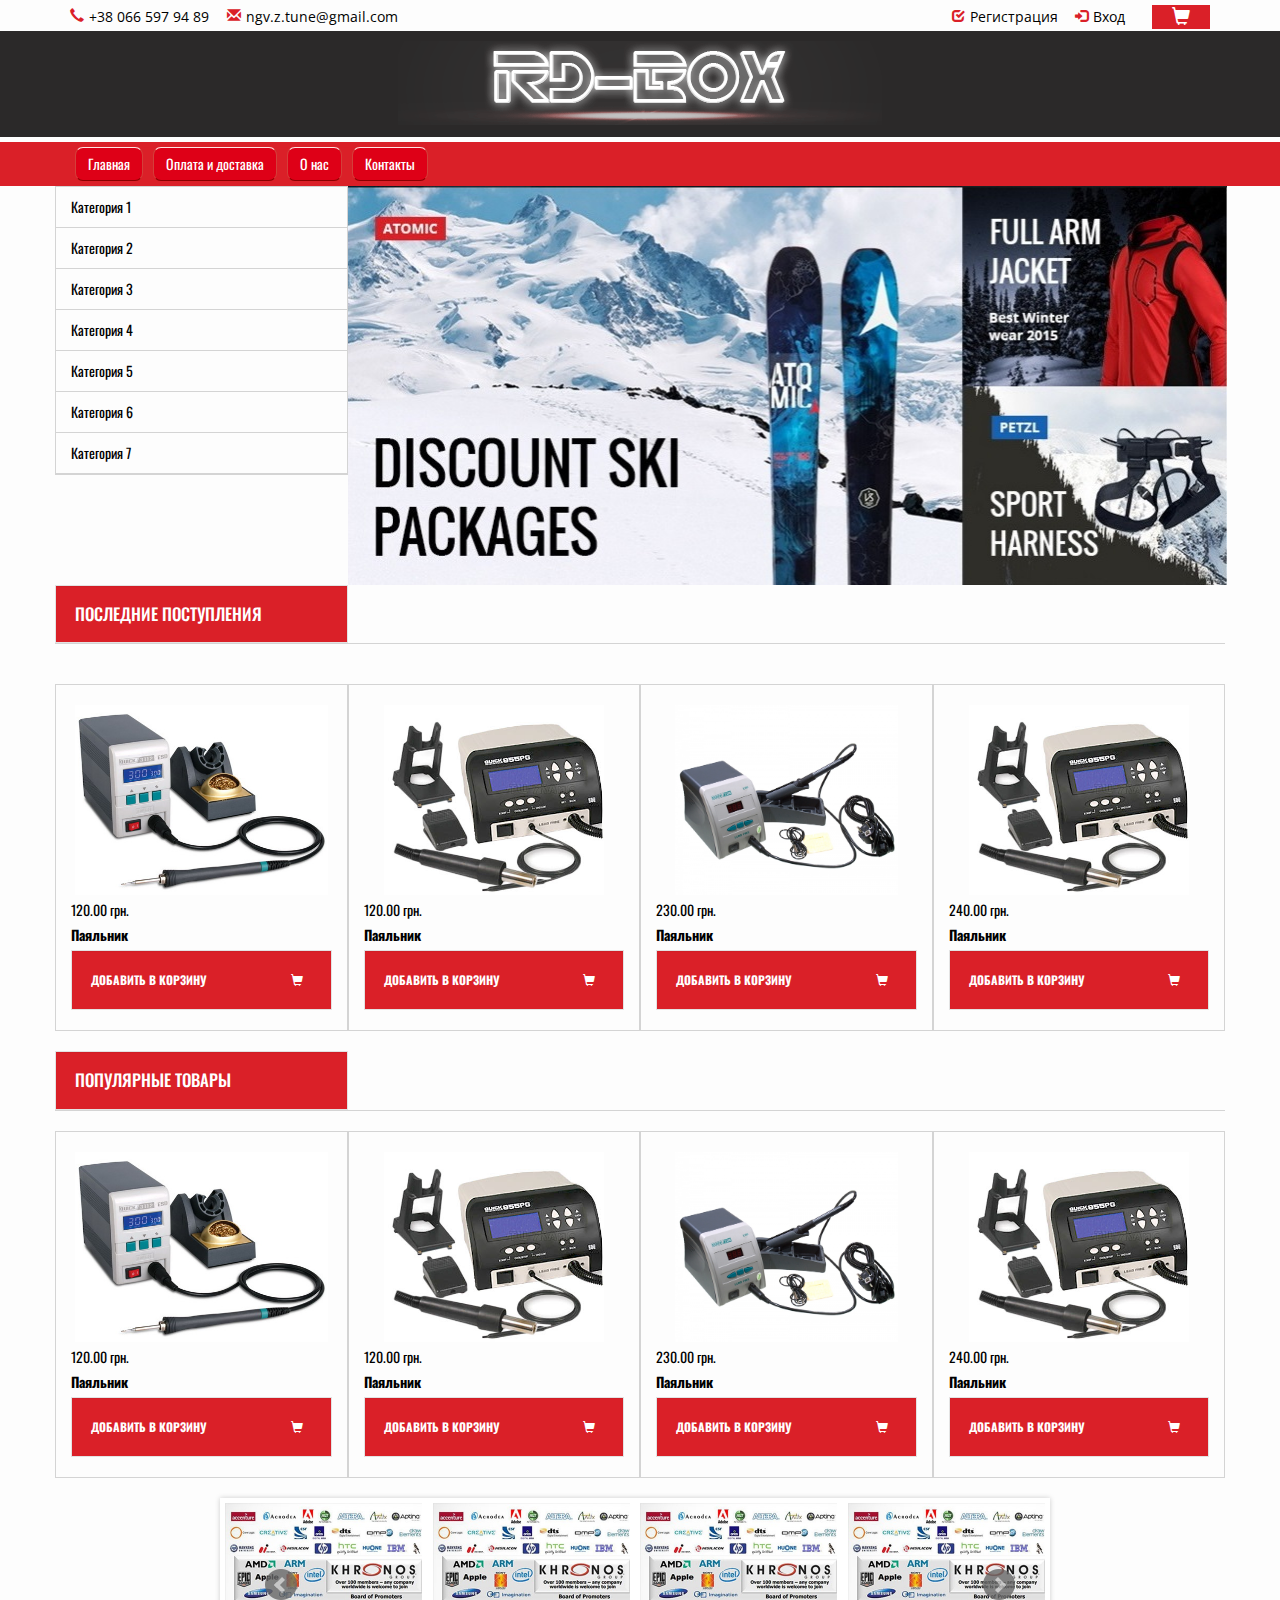
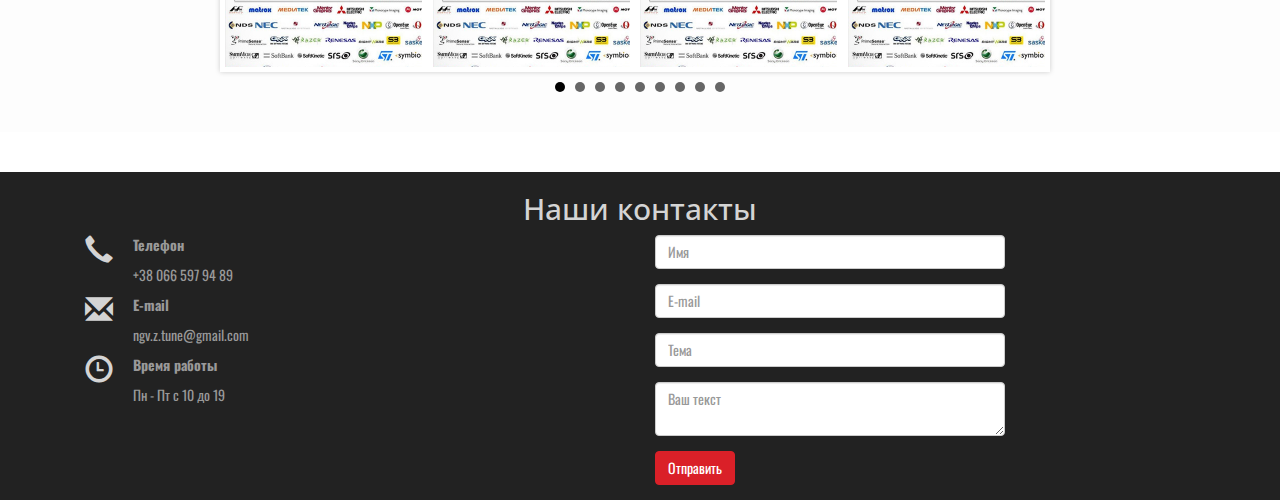
==== commit 6844b811: "верстка главной вер2" ====
--- a/rd_box_html/index.html
+++ b/rd_box_html/index.html
@@ -58,24 +58,21 @@
 </div>	
 
 <div class="wrapper-bg-black"> 
-	<div class="container "> 
-		<div class="row col-md-8 col-md-offset-3 col-sm-offset-3">
-			
-			<ul id="navbar" class="nav navbar-nav ">
-				
-				<li class="active"><a href="#" id="head">Главная</a></li>
-				<li><a href="#">Оплата и доставка</a></li>
-				<li><a href="#">О нас</a></li>
-				<li><a href="#">Контакты</a></li>
-				<li id="hide"><a href="#" id="hide-simbol">.</a></li>
-			</ul>
-				
-		</div>
+	<div class="container"> 
 		<div class="row">
-			<div id="category" class="col-md-3 col-sm-3 col-xs-12">Категории</div>	
-			
-				
-		</div>
+			<div class="col-md-8">
+				<ul id="navbar" class="nav navbar-nav ">
+					
+					<li class="active"><button type="button" class="btn btn-danger">Главная</button></li>
+					<li><button type="button" class="btn btn-danger">Оплата и доставка</button></li>
+					<li><button type="button" class="btn btn-danger">О нас</button></li>
+					<li><button type="button" class="btn btn-danger">Контакты</button></li>
+					
+				</ul>
+			</div>
+				
+		</div>
+		
 			
 	</div>
 </div>	
--- a/rd_box_html/style.css
+++ b/rd_box_html/style.css
@@ -118,7 +118,8 @@
 	margin-right: 17px;
 }
 .wrapper-bg-black{
-	background-color: #000;
+	background-color: #DA2028;
+	margin-top: 5px;
 }
 
 .padding5{
@@ -132,7 +133,7 @@
 }
 .active a{
 	color:#DA2028!important;
-	background-color: #000!important;
+	;
 }
 
 #navbar a, #category{
@@ -140,9 +141,19 @@
 	font-weight: bold;
 	color:#fff;
 }
+#navbar li{
+	margin: 5px;
+}
+
 #navbar  li a:hover{
 	color:#DA2028;
-	background-color: #000!important;
+	
+}
+.btn-danger{
+	background-color: #de0017;
+	border-top-color: #FFE4E1;
+	border-bottom-color: #8B0000;
+	border-radius: 8px;
 }
 #hide-simbol, #hide-simbol:hover,#hide-simbol:active{
 	color: #000!important;
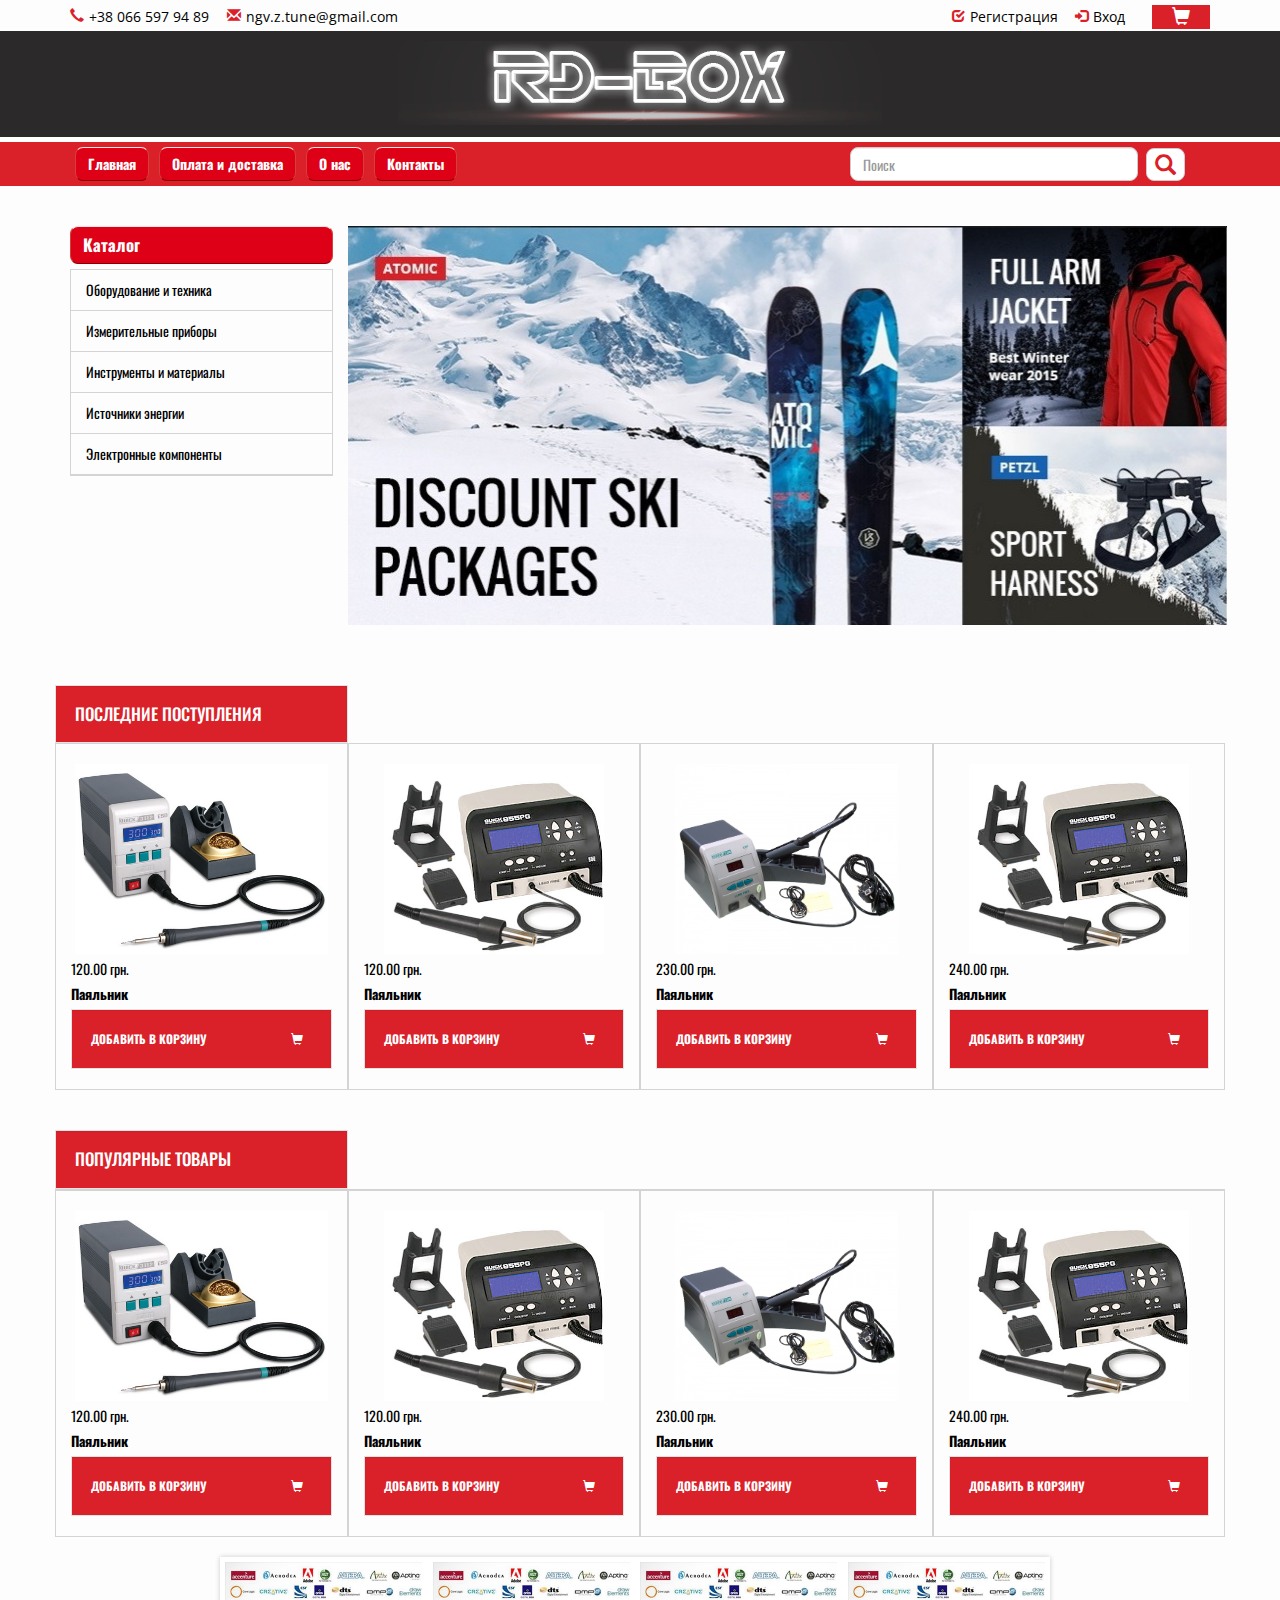
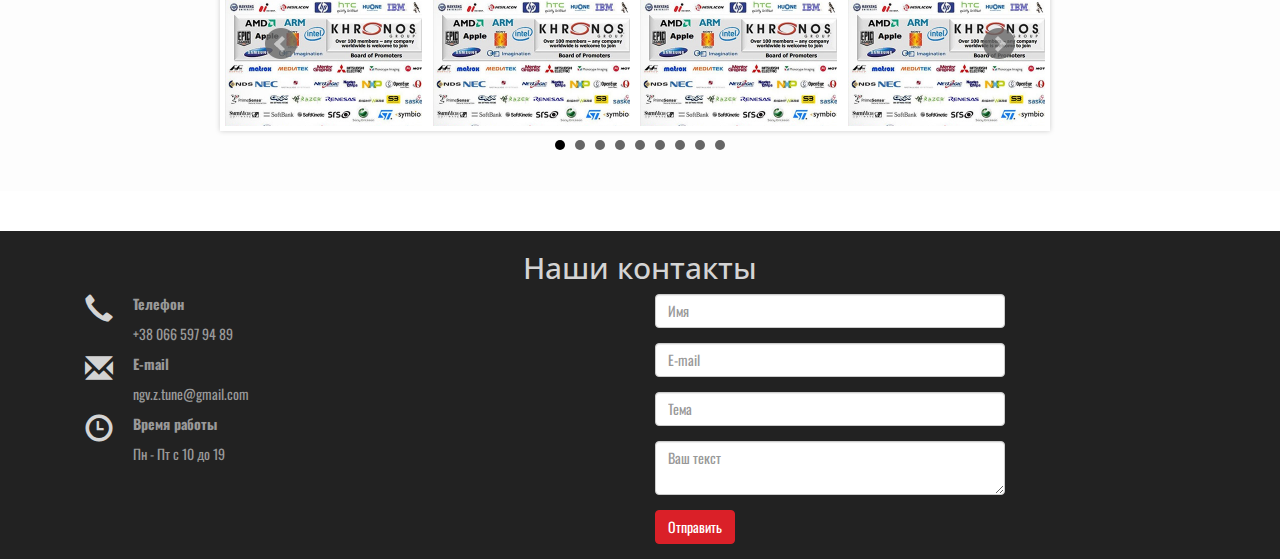
==== commit 6b6ae461: "верстка главной вер3" ====
--- a/rd_box_html/index.html
+++ b/rd_box_html/index.html
@@ -70,6 +70,10 @@
 					
 				</ul>
 			</div>
+			<div class="col-md-4">
+				<input id="search" type="text" class="form-control" placeholder="Поиск">
+				<button id="button-search" class="btn btn-default" type="button"><i class="glyphicon glyphicon-search"></i></button>
+			</div>
 				
 		</div>
 		
@@ -79,16 +83,17 @@
 
 <div class="wrapper-bg">
 	<div class="container"> 	
-		<div class="row">
+		<div class="row" id="third-line">
             <div class="col-md-3 col-sm-3 col-xs-12" id="category-list">
+				<button type="button" class="btn btn-danger">Каталог</button>
 				<ul  class="nav">
-					<li><a href="#" >Категория 1</a></li>
-					<li><a href="#">Категория 2</a></li>
-					<li><a href="#">Категория 3</a></li>
-					<li><a href="#">Категория 4</a></li>
-					<li><a href="#">Категория 5</a></li>
-					<li><a href="#">Категория 6</a></li>
-					<li><a href="#">Категория 7</a></li>
+
+					<li><a href="#" >Оборудование и техника</a></li>
+					<li><a href="#">Измерительные приборы</a></li>
+					<li><a href="#">Инструменты и материалы</a></li>
+					<li><a href="#">Источники энергии</a></li>
+					<li><a href="#">Электронные компоненты</a></li>
+					
 				</ul>
              </div>
 			 <div class="col-md-9 col-sm-9 " id="reklama">
@@ -96,12 +101,11 @@
              </div>
                 
         </div>
-        <div class="row" >
-			<h2 class="head-category well col-md-3 margin0">ПОСЛЕДНИЕ ПОСТУПЛЕНИЯ</h2>
-		</div>
-		<div class="row gray-line">
-		</div>
-		<div class="row height-recent" id="recent">		
+        <div class="row" id="four-line" >
+			<h2 class="head-category well col-md-3">ПОСЛЕДНИЕ ПОСТУПЛЕНИЯ</h2>
+		</div>
+		
+		<div class="row height-recent" >		
             
 				
 				<div class="item col-md-3 col-xs-6">
@@ -149,8 +153,8 @@
 					</div>
 				</div>
         </div>
-		<div class="row" id="recent">
-			<h2 class="head-category well col-md-3 margin0">ПОПУЛЯРНЫЕ ТОВАРЫ</h2>
+		<div class="row" >
+			<h2 class="head-category well col-md-3 margin0" id="recent">ПОПУЛЯРНЫЕ ТОВАРЫ</h2>
 		</div>
 		<div class="row gray-line">
 		</div>
--- a/rd_box_html/style.css
+++ b/rd_box_html/style.css
@@ -6,7 +6,7 @@
 
 
 
-body {
+body{
     margin: 0;
     font-family:'Oswald','Open Sans', sans-serif,Verdana, Arial, Helvetica;
     font-size: 14px;
@@ -14,6 +14,9 @@
     color: #000;
     background-color: #fff;
 	height:100%;
+}
+button, a, li,input,h1,h2,h3{
+	font-family:'Oswald','Open Sans', sans-serif,Verdana, Arial, Helvetica;
 }
 a {
 	color: #000;
@@ -59,20 +62,28 @@
 #wrapper-shopping-car-text{
 	width: 125px;
 }
-#search span,#search input,#shopping-cart{
-	border-radius: 0px!important;
-	height: 65px;
-}
-#search span:first-child{
-	background-color:#DA2028;
-	color:#fff;
-	font-size: 2.2em;
-	font-weight:bold;
-}
-#search,#shopping-cart{
-	margin-bottom:10px;
-}
-
+#search{
+	display: inline-block;
+	width:80%;
+	margin-top: 5px;
+	border-radius: 8px;
+}
+#button-search{
+	
+	border-radius: 8px;
+	margin-left: 5px;
+	padding: 3px 8px;
+	margin-top: -4px;
+	color: #000;
+
+}
+#button-search i{
+	font-size: 1.5em;
+	color:#DA2028;
+	top:2px;
+
+	
+}
 #shopping-cart-glif{
 	display: inline-block;
 	margin-left: 10px;
@@ -121,7 +132,9 @@
 	background-color: #DA2028;
 	margin-top: 5px;
 }
-
+#third-line{
+	margin-top: 40px;
+}
 .padding5{
 padding: 5px 0;
 }
@@ -143,8 +156,12 @@
 }
 #navbar li{
 	margin: 5px;
-}
-
+	
+
+}
+#navbar li button{
+	font-weight: bold;
+}
 #navbar  li a:hover{
 	color:#DA2028;
 	
@@ -171,13 +188,23 @@
 #reklama{
 	padding-left:0;
 }
-#category-list{
-	padding-left:0;
-	padding-right:0;
+
+#category-list button{
+	width: 100%;
+	border-radius: 8px;
+	margin-bottom: 5px;
+	text-align: left;
+	font-weight: bold;
+	font-size: 1.2em;
+}
+#category-list ul{
 	border: 1px solid #D4D4D4;
 }
 #category-list ul li{
 	border-bottom: 1px solid #D4D4D4;
+}
+#four-line,#recent{
+	margin-top: 40px;
 }
 .item-img{
 	margin-top:20px;
@@ -205,7 +232,7 @@
 .height-recent{
 
 }
-.item, #recent,.slider-wrapper{
+.slider-wrapper{
 	margin-top:20px;
 }
 .item-price, .item-name, .add-to-cart{
@@ -218,6 +245,7 @@
 	position:relative;
 	border-radius:0;
 	font-size: 1.2em;
+	margin-bottom: 0px;
 }
 .add-to-cart{
 	background-color:#DA2028;
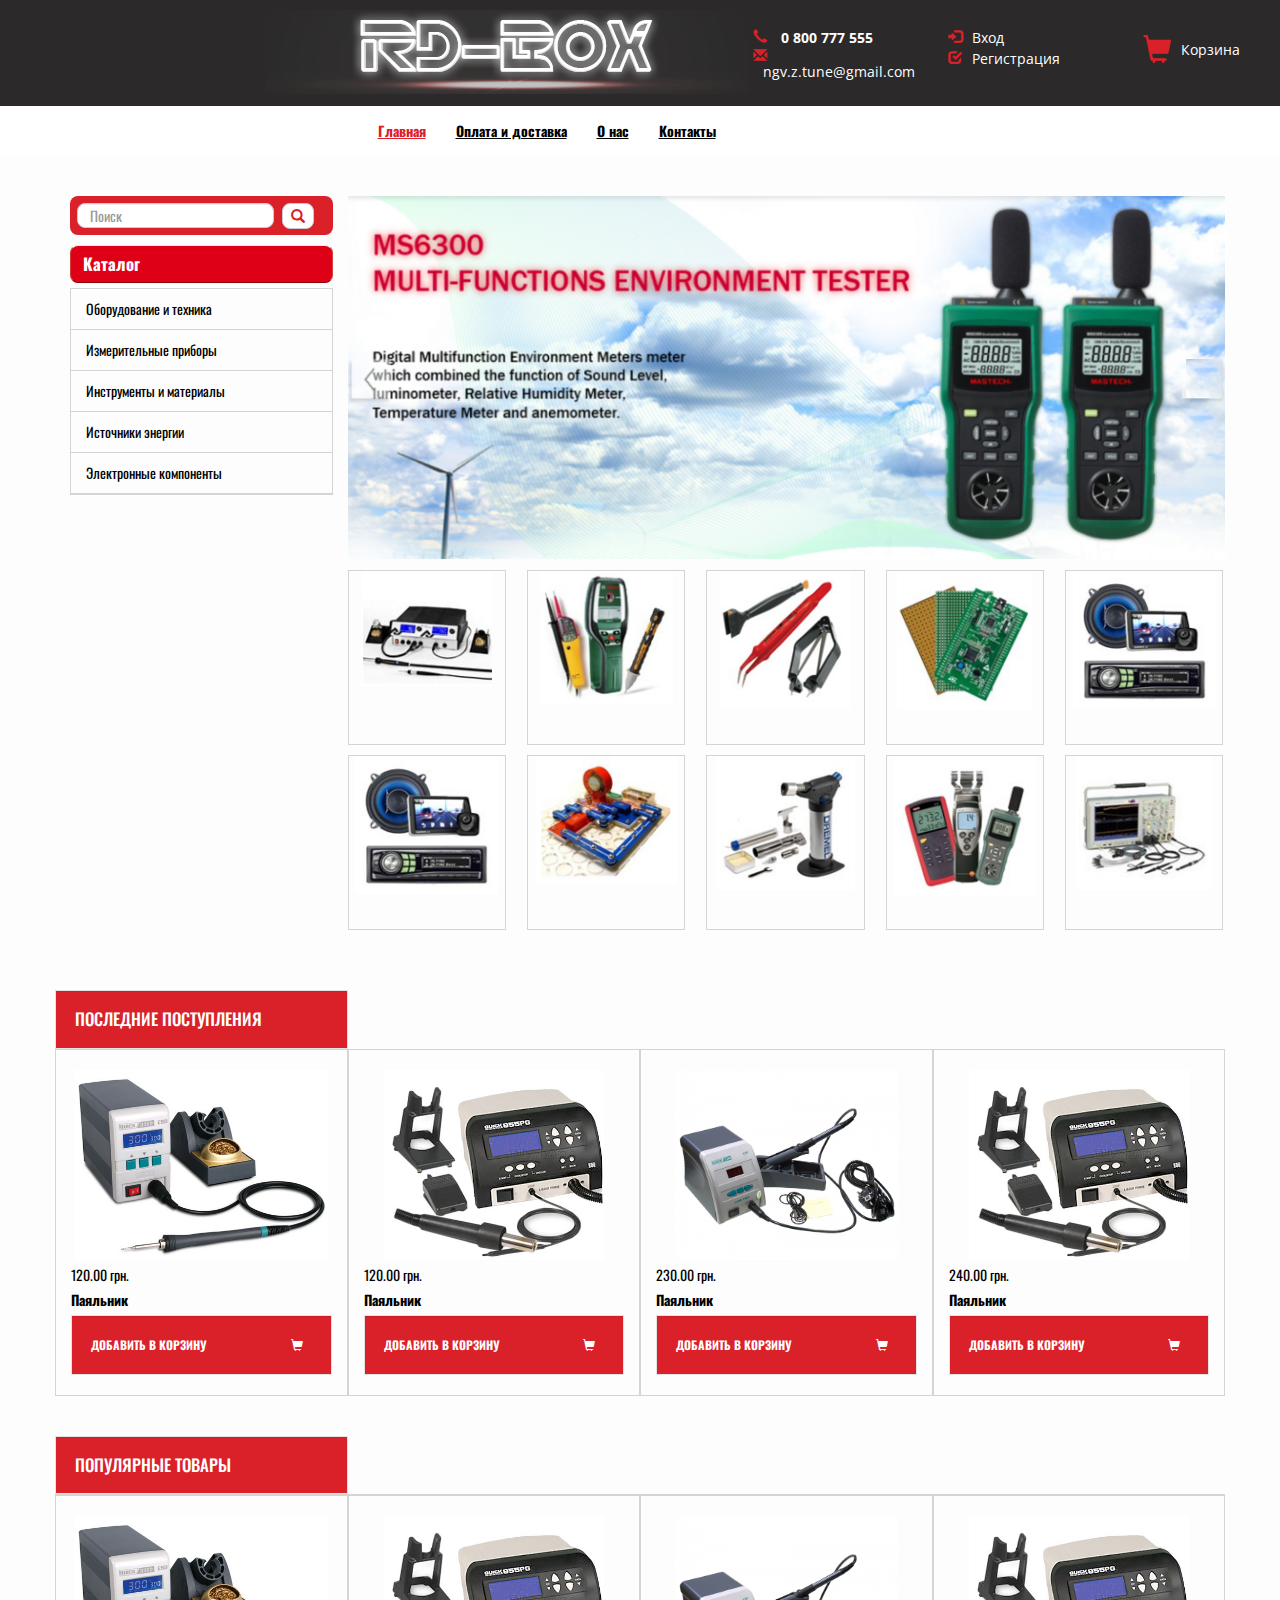
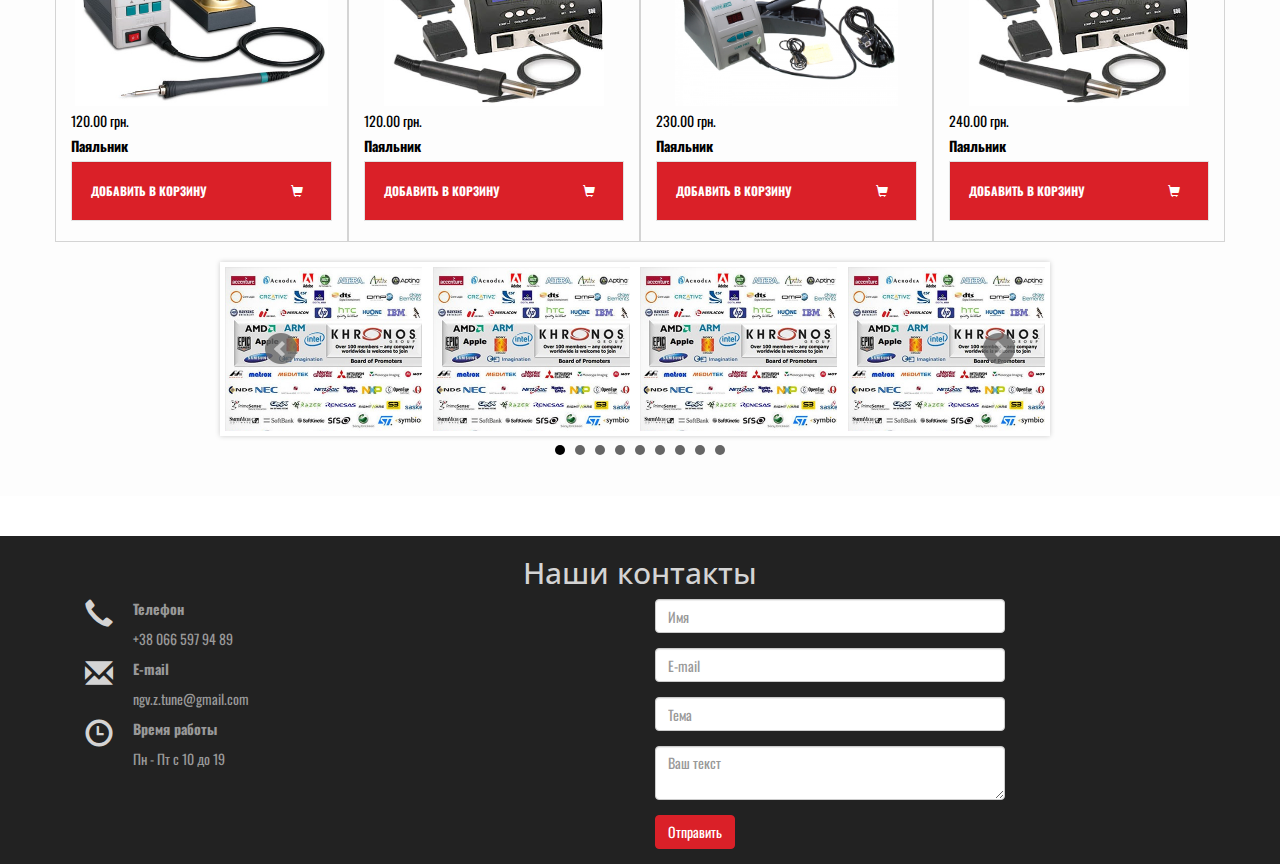
==== commit 3da174ba: "верстка главной вер4" ====
--- a/rd_box_html/index.html
+++ b/rd_box_html/index.html
@@ -6,16 +6,16 @@
     <link href="css/bootstrap.min.css" rel="stylesheet">
 	<link href="css/jquery.bxslider.css" rel="stylesheet">
 	<link href='https://fonts.googleapis.com/css?family=Open+Sans:400,700|Oswald:400,700&subset=latin,cyrillic-ext,cyrillic' rel='stylesheet' type='text/css'>
-    <link href="style.css" rel="stylesheet">
+    <link href="stylesheets/style.css" rel="stylesheet">
 
 </head>
 <body>
-<div class="wrapper-bg">
+<!--<div class="wrapper-bg">
     <div class="container">
         <div  id="first-row" class="row padding5">
             
 				<div  id="contacts" class="col-md-7 col-sm-6 col-xs-6">
-					<i class="glyphicon glyphicon-earphone red-color"><span>+38 066 597 94 89</span></i>&nbsp  &nbsp &nbsp 
+					<i class="glyphicon glyphicon-earphone red-color"><span></span></i>&nbsp  &nbsp &nbsp 
 					<i class="glyphicon glyphicon-envelope red-color"><span>ngv.z.tune@gmail.com</span></i>	
 				</div>
                 <div  id="login" class="col-md-4 col-sm-6 col-xs-6" >
@@ -32,14 +32,31 @@
             
 		</div>		
     </div>
-</div>
+</div>-->
 <div id="wrapper-bg-second-line">
 	<div class="container">
 		<div class="row" id="second-line">
-			<div class="col-md-12" >
-				<img src="images/logo.png">
-					<!--<input type="text" class="form-control">
-					<span class="input-group-addon">Поиск</span>-->
+			<div class="col-md-2 col-md-offset-2 col-sm-6 col-xs-12" >
+				<img id="logo" src="images/logo.png">
+			</div>
+			<div  id="contacts" class="col-md-offset-3 col-md-2 col-sm-2 col-xs-3">
+					<div>
+						<i class="glyphicon glyphicon-earphone red-color"><span><b> 0 800 777 555</b></span></i>
+					</div>
+					<div>
+						<i class="glyphicon glyphicon-envelope red-color"><span>ngv.z.tune@gmail.com</span></i>
+					</div>
+			</div>
+			<div class="col-md-2 col-sm-2 col-xs-3">
+				<div>
+					<a><i class="glyphicon glyphicon-log-in red-color"><span>Вход</span></i></a>
+				</div>
+				<div>
+					<a><i class="glyphicon glyphicon-check red-color"><span>Регистрация</span></i></a>
+				</div>
+			</div>
+			<div  class="col-md-1 col-sm-2 col-xs-3">
+				<i class="glyphicon glyphicon-shopping-cart red-color" ><span>Корзина</span></i>
 			</div>
 		</div>	
 			<!--<div  id="shopping-cart" class="col-md-3 col-md-offset-1 col-sm-4 col-xs-12">
@@ -60,21 +77,15 @@
 <div class="wrapper-bg-black"> 
 	<div class="container"> 
 		<div class="row">
-			<div class="col-md-8">
+			<div class="col-md-offset-3 col-md-9">
 				<ul id="navbar" class="nav navbar-nav ">
-					
-					<li class="active"><button type="button" class="btn btn-danger">Главная</button></li>
-					<li><button type="button" class="btn btn-danger">Оплата и доставка</button></li>
-					<li><button type="button" class="btn btn-danger">О нас</button></li>
-					<li><button type="button" class="btn btn-danger">Контакты</button></li>
-					
+					<li class="active"><a href="#">Главная</a></li>
+					<li><a href="#">Оплата и доставка</a></li>
+					<li><a href="#">О нас</a></li>
+					<li><a href="#">Контакты</a></li>
 				</ul>
 			</div>
-			<div class="col-md-4">
-				<input id="search" type="text" class="form-control" placeholder="Поиск">
-				<button id="button-search" class="btn btn-default" type="button"><i class="glyphicon glyphicon-search"></i></button>
-			</div>
-				
+	
 		</div>
 		
 			
@@ -84,8 +95,13 @@
 <div class="wrapper-bg">
 	<div class="container"> 	
 		<div class="row" id="third-line">
+			
             <div class="col-md-3 col-sm-3 col-xs-12" id="category-list">
-				<button type="button" class="btn btn-danger">Каталог</button>
+            	<div id="wrapper-search">
+            		<input id="search" type="text" class="form-control" placeholder="Поиск">
+            		<button id="button-search" class="btn btn-default" type="button"><i class="glyphicon glyphicon-search"></i></button>
+            	</div>
+				<button id='catalog' type="button" class="btn btn-danger">Каталог</button>
 				<ul  class="nav">
 
 					<li><a href="#" >Оборудование и техника</a></li>
@@ -96,8 +112,39 @@
 					
 				</ul>
              </div>
-			 <div class="col-md-9 col-sm-9 " id="reklama">
-				<img src="images/reklama.jpg">
+			 <div class="col-md-9 col-sm-9 col-xs-12" id="reklama">
+				<img src="images/reklama2.jpg">
+				<!--<div class="item col-md-3 col-xs-6">
+					<div class="item-img text-center"><img  src="images/category1.png"></div>
+					<div class="item-name"><strong>Паяльник</strong></div>
+				</div>
+				<div class="item col-md-3 col-xs-6">
+					<div class="item-img text-center"><img  src="images/category2.png"></div>
+					<div class="item-name"><strong>Паяльник</strong></div>
+				</div>
+				<div class="item col-md-3 col-xs-6">
+					<div class="item-img text-center"><img  src="images/category3.png"></div>
+					<div class="item-name"><strong>Паяльник</strong></div>
+				</div>
+				<div class="item col-md-3 col-xs-6">
+					<div class="item-img text-center"><img  src="images/category4.png"></div>
+					<div class="item-name"><strong>Паяльник</strong></div>
+				</div>-->
+
+				<ul class="nav navbar-nav">
+					<li><img src="images/category1.png" alt="Паяльные станции"></li>
+					<li><img src="images/category2.png" alt=""></li>
+					<li><img src="images/category3.png" alt=""></li>
+					<li><img src="images/category4.png" alt=""></li>
+					<li><img src="images/category5.png" alt=""></li>
+				</ul>
+				<ul class="nav navbar-nav">
+					<li><img src="images/category6.png" alt="Паяльные станции"></li>
+					<li><img src="images/category7.png" alt=""></li>
+					<li><img src="images/category8.png" alt=""></li>
+					<li><img src="images/category9.png" alt=""></li>
+					<li><img src="images/category10.png" alt=""></li>
+				</ul>
              </div>
                 
         </div>
--- a/rd_box_html/stylesheets/style.css
+++ b/rd_box_html/stylesheets/style.css
@@ -0,0 +1,440 @@
+/*
+Theme Name: rd-box
+Author: Taranenko IURII
+Version: 1.0
+*/
+/* line 9, ../sass/style.scss */
+body {
+  margin: 0;
+  font-family: 'Oswald','Open Sans', sans-serif,Verdana, Arial, Helvetica;
+  font-size: 14px;
+  line-height: 20px;
+  color: #000;
+  background-color: #fff;
+  height: 100%;
+}
+
+/* line 18, ../sass/style.scss */
+button, a, li, input, h1, h2, h3 {
+  font-family: 'Oswald','Open Sans', sans-serif,Verdana, Arial, Helvetica;
+}
+
+/* line 21, ../sass/style.scss */
+a {
+  color: #000;
+}
+
+/* line 24, ../sass/style.scss */
+.wrapper-bg {
+  background-color: #FDFDFD;
+}
+
+/* line 36, ../sass/style.scss */
+.gray-line {
+  border-bottom: 1px solid #D4D4D4;
+}
+
+/* line 39, ../sass/style.scss */
+#second-line {
+  height: 106px;
+  padding-top: 10px;
+  padding-bottom: 10px;
+}
+/* line 43, ../sass/style.scss */
+#second-line > div:not(:first-child) {
+  margin-top: 16px;
+}
+/* line 45, ../sass/style.scss */
+#second-line > div:not(:first-child) span {
+  font-family: 'Open Sans', Verdana, Arial, Helvetica, sans-serif;
+  font-size: 14px;
+  line-height: 20px;
+  color: #fff;
+  padding-left: 10px;
+}
+/* line 49, ../sass/style.scss */
+#second-line > div:last-child {
+  margin-top: 25px;
+}
+/* line 51, ../sass/style.scss */
+#second-line > div:last-child i {
+  font-size: 2em;
+}
+/* line 53, ../sass/style.scss */
+#second-line > div:last-child i span {
+  vertical-align: 8px;
+}
+
+/* line 64, ../sass/style.scss */
+#text-shopping-cart {
+  background-color: #fff;
+  margin-bottom: 0;
+  padding: 0px;
+  height: 65px;
+  border: 1px solid #D4D4D4;
+  border-radius: 0px;
+  position: relative;
+  padding-left: 20px;
+}
+
+/* line 74, ../sass/style.scss */
+#text-shopping-cart div:first-child {
+  padding-top: 22px;
+}
+
+/* line 79, ../sass/style.scss */
+#text-shopping-cart div:first-child span:first-child {
+  font-weight: bold;
+}
+
+/* line 83, ../sass/style.scss */
+#wrapper-shopping-car-text {
+  width: 125px;
+}
+
+/* line 87, ../sass/style.scss */
+#button-search {
+  border-radius: 8px;
+  margin-left: 5px;
+  padding: 2px 8px;
+  margin-top: -4px;
+  color: #000;
+}
+
+/* line 96, ../sass/style.scss */
+#button-search i {
+  color: #DA2028;
+}
+
+/* line 103, ../sass/style.scss */
+#shopping-cart-glif {
+  display: inline-block;
+  margin-left: 10px;
+  background-color: #DA2028;
+  padding: 1px 20px;
+  float: right;
+}
+
+/* line 110, ../sass/style.scss */
+#shopping-cart-glif i {
+  font-size: 1.3em;
+  color: #fff;
+}
+
+/* line 115, ../sass/style.scss */
+.red-color {
+  color: #DA2028;
+}
+
+/* line 118, ../sass/style.scss */
+.green-color, .green-color a {
+  color: #07A987 !important;
+}
+
+/* line 121, ../sass/style.scss */
+.gray-color {
+  color: #D4D4D4;
+}
+
+/* line 124, ../sass/style.scss */
+#category {
+  background-color: #DA2028;
+  height: 50px;
+  margin-top: -50px;
+  padding-top: 14px;
+}
+
+/* line 130, ../sass/style.scss */
+#login {
+  float: right;
+}
+
+/* line 136, ../sass/style.scss */
+#login a {
+  font-size: 13px;
+  float: right;
+  margin-right: 17px;
+}
+
+/* line 142, ../sass/style.scss */
+#third-line {
+  margin-top: 40px;
+}
+
+/* line 145, ../sass/style.scss */
+.padding5 {
+  padding: 5px 0;
+}
+
+/* line 148, ../sass/style.scss */
+.padding10 {
+  padding: 10px 0;
+}
+
+/* line 151, ../sass/style.scss */
+#first-row {
+  padding-bottom: 2px;
+}
+
+/* line 154, ../sass/style.scss */
+.active a {
+  color: #DA2028 !important;
+}
+
+/* line 159, ../sass/style.scss */
+#category {
+  font-size: 1.2em;
+  font-weight: bold;
+}
+
+/* line 164, ../sass/style.scss */
+#navbar {
+  font-weight: bold;
+}
+/* line 166, ../sass/style.scss */
+#navbar a {
+  text-decoration: underline;
+}
+
+/* line 170, ../sass/style.scss */
+.btn-danger {
+  background-color: #de0017;
+  border-top-color: #FFE4E1;
+  border-bottom-color: #8B0000;
+  border-radius: 8px;
+}
+
+/* line 176, ../sass/style.scss */
+#hide-simbol, #hide-simbol:hover, #hide-simbol:active {
+  color: #000 !important;
+  background-color: #000 !important;
+  cursor: default;
+  width: 5px;
+  padding: 0;
+}
+
+/* line 183, ../sass/style.scss */
+#hide {
+  width: 5px;
+}
+
+/* line 187, ../sass/style.scss */
+#reklama {
+  padding-left: 0;
+}
+/* line 189, ../sass/style.scss */
+#reklama > img {
+  width: 102%;
+}
+/* line 192, ../sass/style.scss */
+#reklama ul {
+  width: 102%;
+  margin-top: 10px;
+}
+/* line 195, ../sass/style.scss */
+#reklama ul li {
+  height: 175px;
+  border: 1px solid #D4D4D4;
+  width: 18%;
+  overflow: hidden;
+  text-align: center;
+}
+/* line 203, ../sass/style.scss */
+#reklama ul li:not(:first-child) {
+  margin-left: 21px;
+}
+
+/* line 209, ../sass/style.scss */
+#catalog {
+  width: 100%;
+  border-radius: 8px;
+  margin-bottom: 5px;
+  text-align: left;
+  font-weight: bold;
+  font-size: 1.2em;
+}
+
+/* line 218, ../sass/style.scss */
+#category-list #wrapper-search {
+  background-color: #DA2028;
+  border-radius: 8px;
+  margin-bottom: 10px;
+}
+/* line 222, ../sass/style.scss */
+#category-list #wrapper-search #search {
+  display: inline-block;
+  width: 75%;
+  margin: 7px 0 7px 7px;
+  border-radius: 8px;
+  height: 25px;
+}
+/* line 230, ../sass/style.scss */
+#category-list ul {
+  border: 1px solid #D4D4D4;
+}
+/* line 233, ../sass/style.scss */
+#category-list ul li {
+  border-bottom: 1px solid #D4D4D4;
+}
+
+/* line 239, ../sass/style.scss */
+#four-line, #recent {
+  margin-top: 40px;
+}
+
+/* line 242, ../sass/style.scss */
+.item-img {
+  margin-top: 20px;
+}
+
+/* line 245, ../sass/style.scss */
+.item-img img {
+  width: auto;
+  max-height: 190px;
+}
+
+/* line 250, ../sass/style.scss */
+.item {
+  border: 1px solid #D4D4D4;
+}
+
+/* line 261, ../sass/style.scss */
+.item-img {
+  overflow: hidden;
+  text-align: center;
+}
+
+/* line 268, ../sass/style.scss */
+.slider-wrapper {
+  margin-top: 20px;
+}
+
+/* line 271, ../sass/style.scss */
+.item-price, .item-name, .add-to-cart {
+  margin-top: 5px;
+}
+
+/* line 275, ../sass/style.scss */
+.head-category {
+  background-color: #DA2028;
+  color: #fff;
+  position: relative;
+  border-radius: 0;
+  font-size: 1.2em;
+  margin-bottom: 0px;
+}
+
+/* line 283, ../sass/style.scss */
+.add-to-cart {
+  background-color: #DA2028;
+  color: #fff;
+  position: relative;
+  border-radius: 0;
+  font-size: 0.85em;
+}
+
+/* line 290, ../sass/style.scss */
+.add-to-cart i {
+  position: absolute;
+  right: 28px;
+  top: 24px;
+}
+
+/* line 297, ../sass/style.scss */
+.margin0 {
+  margin: 0;
+}
+
+/* line 300, ../sass/style.scss */
+#about-us, #partners {
+  background-color: #fff;
+  border-top: 2px solid #07A987;
+  margin-bottom: 20px;
+  padding-bottom: 20px;
+}
+
+/* line 306, ../sass/style.scss */
+#about-us img {
+  width: 200px;
+  float: left;
+  margin: 10px 20px 20px 0;
+}
+
+/* line 311, ../sass/style.scss */
+.clear {
+  clear: both;
+}
+
+/* line 315, ../sass/style.scss */
+#about-us h3, #partners h3 {
+  padding-bottom: 20px;
+}
+
+/* line 319, ../sass/style.scss */
+#partners li > a {
+  color: #3C3C3C !important;
+}
+
+/* line 322, ../sass/style.scss */
+#partners li.active > a {
+  background-color: #07A987;
+  color: #fff !important;
+}
+
+/* line 326, ../sass/style.scss */
+#partners .nav-tabs {
+  border-bottom: 1px solid #07A987;
+  font-size: 1.2em;
+}
+
+/* line 330, ../sass/style.scss */
+#footer {
+  margin-top: 40px;
+  background-color: #222222;
+  color: #999999;
+}
+
+/* line 335, ../sass/style.scss */
+#footer h2 {
+  font-family: 'Open Sans';
+}
+
+/* line 338, ../sass/style.scss */
+.contact-information i {
+  font-size: 200%;
+  float: left;
+  margin: 0 20px 20px 0;
+}
+
+/* line 343, ../sass/style.scss */
+.contact-information i:hover {
+  color: #07A987;
+}
+
+/* line 346, ../sass/style.scss */
+.contact-information p:nth-child(2) {
+  font-weight: bold;
+}
+
+/* line 349, ../sass/style.scss */
+#sent .btn-default {
+  background-color: #DA2028;
+  border-color: #DA2028;
+  color: #fff;
+}
+
+/* line 354, ../sass/style.scss */
+.tab-content {
+  padding-top: 20px;
+}
+
+/* line 358, ../sass/style.scss */
+#search-handler {
+  displey: inline-block;
+  cursor: pointer;
+}
+
+/* line 362, ../sass/style.scss */
+#wrapper-bg-second-line {
+  background-color: #2b2929;
+}
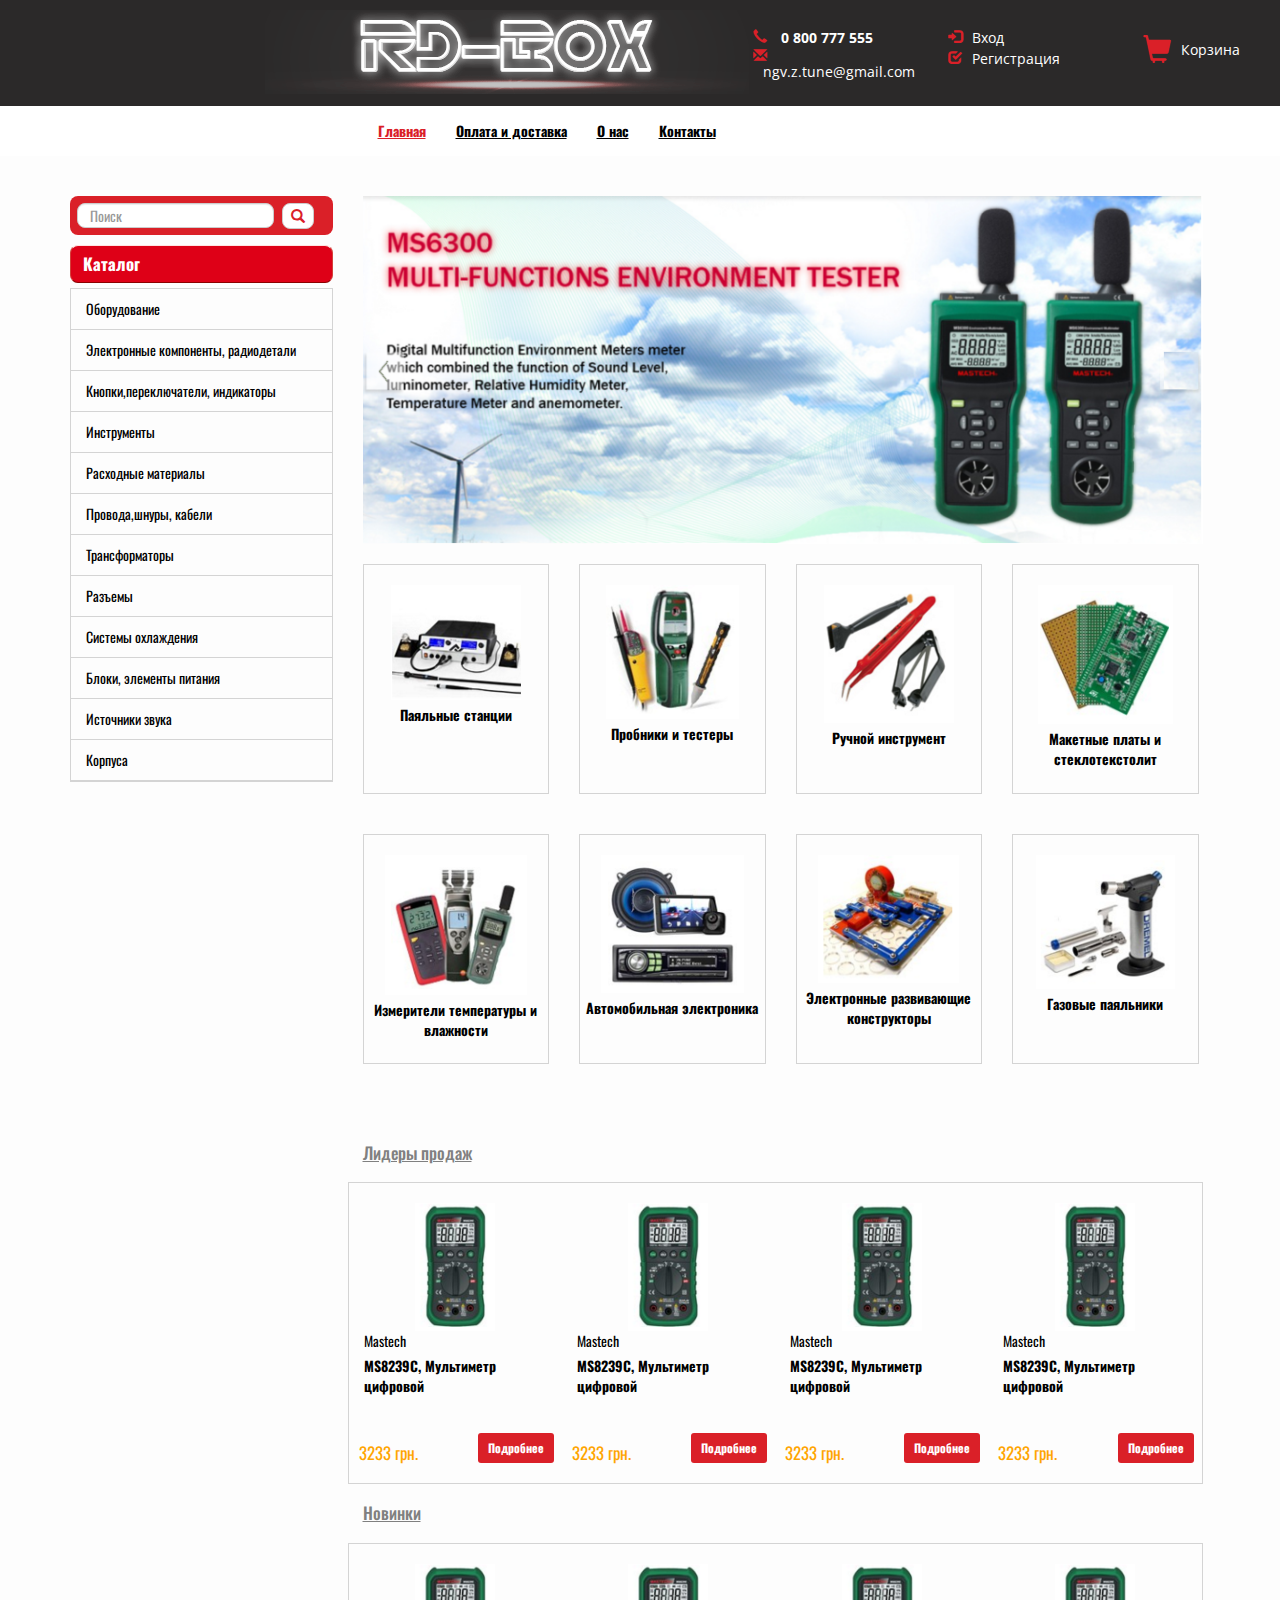
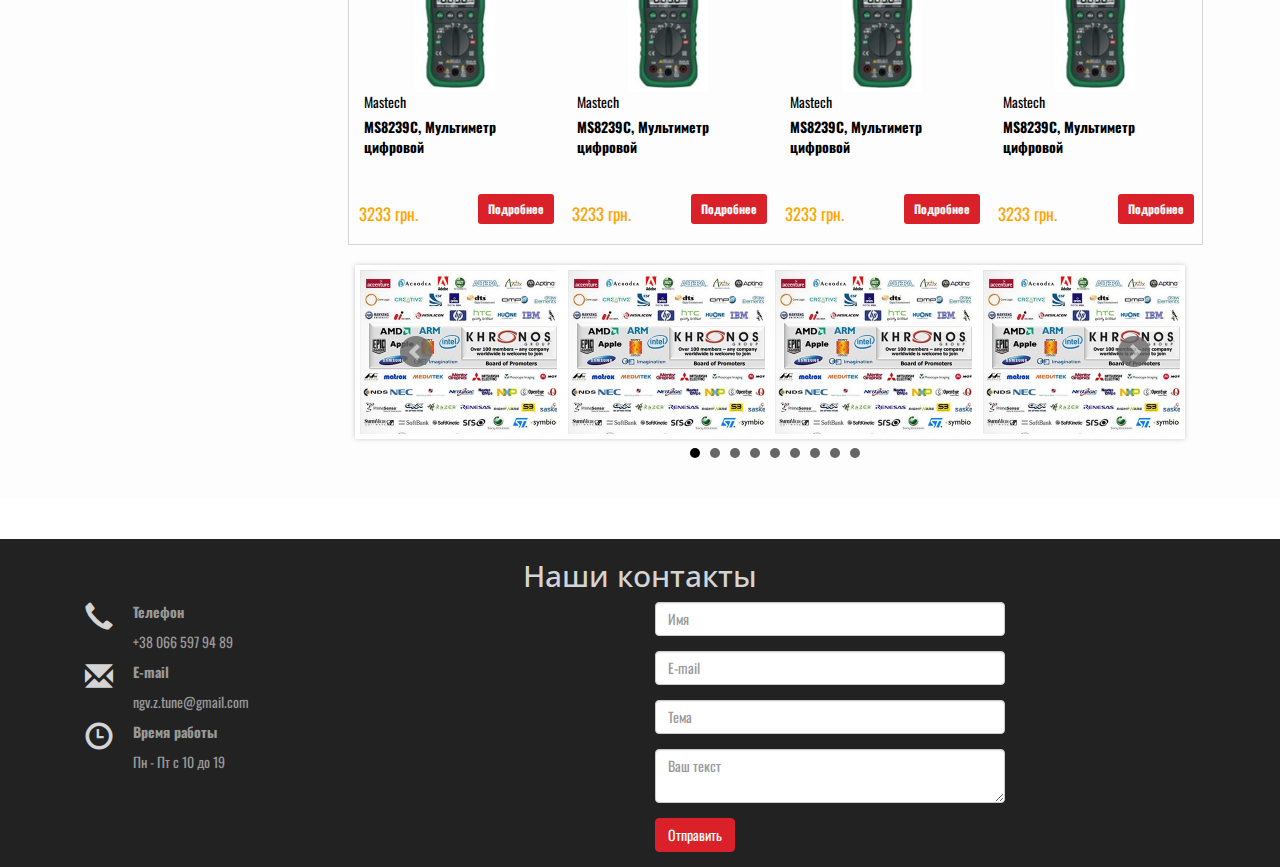
==== commit c12a9800: "верстка главной вер5" ====
--- a/rd_box_html/index.html
+++ b/rd_box_html/index.html
@@ -1,280 +1,262 @@
 <!DOCTYPE html>
 <html>
 <head lang="ru">
-    <meta charset="UTF-8">
-    <title>RD-BOX</title>
-    <link href="css/bootstrap.min.css" rel="stylesheet">
+	<meta charset="UTF-8">
+	<title>RD-BOX</title>
+	<link href="css/bootstrap.min.css" rel="stylesheet">
 	<link href="css/jquery.bxslider.css" rel="stylesheet">
 	<link href='https://fonts.googleapis.com/css?family=Open+Sans:400,700|Oswald:400,700&subset=latin,cyrillic-ext,cyrillic' rel='stylesheet' type='text/css'>
-    <link href="stylesheets/style.css" rel="stylesheet">
+	<link href="stylesheets/style.css" rel="stylesheet">
 
 </head>
 <body>
-<!--<div class="wrapper-bg">
-    <div class="container">
-        <div  id="first-row" class="row padding5">
-            
-				<div  id="contacts" class="col-md-7 col-sm-6 col-xs-6">
-					<i class="glyphicon glyphicon-earphone red-color"><span></span></i>&nbsp  &nbsp &nbsp 
-					<i class="glyphicon glyphicon-envelope red-color"><span>ngv.z.tune@gmail.com</span></i>	
-				</div>
-                <div  id="login" class="col-md-4 col-sm-6 col-xs-6" >
-					
-					
-					
-					<div id="shopping-cart-glif" >
-					<i class="glyphicon glyphicon-shopping-cart" ></i>
-				
-					</div>
-					<a><i class="glyphicon glyphicon-log-in red-color"><span>Вход</span></i></a>&nbsp &nbsp &nbsp
-					<a><i class="glyphicon glyphicon-check red-color"><span>Регистрация</span></i></a>	 &nbsp &nbsp &nbsp
-				</div>
-            
-		</div>		
-    </div>
-</div>-->
-<div id="wrapper-bg-second-line">
-	<div class="container">
-		<div class="row" id="second-line">
-			<div class="col-md-2 col-md-offset-2 col-sm-6 col-xs-12" >
-				<img id="logo" src="images/logo.png">
-			</div>
-			<div  id="contacts" class="col-md-offset-3 col-md-2 col-sm-2 col-xs-3">
+
+	<div id="wrapper-bg-second-line">
+		<div class="container">
+			<div class="row" id="second-line">
+				<div class="col-md-2 col-md-offset-2 col-sm-6 col-xs-12" >
+					<img id="logo" src="images/logo.png">
+				</div>
+				<div  id="contacts" class="col-md-offset-3 col-md-2 col-sm-2 col-xs-3">
 					<div>
 						<i class="glyphicon glyphicon-earphone red-color"><span><b> 0 800 777 555</b></span></i>
 					</div>
 					<div>
 						<i class="glyphicon glyphicon-envelope red-color"><span>ngv.z.tune@gmail.com</span></i>
 					</div>
+				</div>
+				<div class="col-md-2 col-sm-2 col-xs-3">
+					<div>
+						<a><i class="glyphicon glyphicon-log-in red-color"><span>Вход</span></i></a>
+					</div>
+					<div>
+						<a><i class="glyphicon glyphicon-check red-color"><span>Регистрация</span></i></a>
+					</div>
+				</div>
+				<div  class="col-md-1 col-sm-2 col-xs-3">
+					<i class="glyphicon glyphicon-shopping-cart red-color" ><span>Корзина</span></i>
+				</div>
+			</div>	
+
+		</div>		
+	</div>	
+
+	<div class="wrapper-bg-black"> 
+		<div class="container"> 
+			<div class="row">
+				<div class="col-md-offset-3 col-md-9">
+					<ul id="navbar" class="nav navbar-nav ">
+						<li class="active"><a href="#">Главная</a></li>
+						<li><a href="#">Оплата и доставка</a></li>
+						<li><a href="#">О нас</a></li>
+						<li><a href="#">Контакты</a></li>
+					</ul>
+				</div>
+
 			</div>
-			<div class="col-md-2 col-sm-2 col-xs-3">
-				<div>
-					<a><i class="glyphicon glyphicon-log-in red-color"><span>Вход</span></i></a>
-				</div>
-				<div>
-					<a><i class="glyphicon glyphicon-check red-color"><span>Регистрация</span></i></a>
-				</div>
-			</div>
-			<div  class="col-md-1 col-sm-2 col-xs-3">
-				<i class="glyphicon glyphicon-shopping-cart red-color" ><span>Корзина</span></i>
-			</div>
-		</div>	
-			<!--<div  id="shopping-cart" class="col-md-3 col-md-offset-1 col-sm-4 col-xs-12">
-				<div id="text-shopping-cart" class="well">
-					<div id="wrapper-shopping-car-text">
-						<span>Корзина:</span>&nbsp&nbsp<span>0.00 грн</span>
-					</div>
-					<div id="shopping-cart-glif">
-						<i class="glyphicon glyphicon-shopping-cart" ></i>
-					</div>
-				</div>	
-					
-					
-			</div>-->
-	</div>		
-</div>	
-
-<div class="wrapper-bg-black"> 
-	<div class="container"> 
-		<div class="row">
-			<div class="col-md-offset-3 col-md-9">
-				<ul id="navbar" class="nav navbar-nav ">
-					<li class="active"><a href="#">Главная</a></li>
-					<li><a href="#">Оплата и доставка</a></li>
-					<li><a href="#">О нас</a></li>
-					<li><a href="#">Контакты</a></li>
-				</ul>
-			</div>
-	
+
+			
 		</div>
-		
-			
-	</div>
-</div>	
-
-<div class="wrapper-bg">
-	<div class="container"> 	
-		<div class="row" id="third-line">
-			
-            <div class="col-md-3 col-sm-3 col-xs-12" id="category-list">
-            	<div id="wrapper-search">
-            		<input id="search" type="text" class="form-control" placeholder="Поиск">
-            		<button id="button-search" class="btn btn-default" type="button"><i class="glyphicon glyphicon-search"></i></button>
-            	</div>
-				<button id='catalog' type="button" class="btn btn-danger">Каталог</button>
-				<ul  class="nav">
-
-					<li><a href="#" >Оборудование и техника</a></li>
-					<li><a href="#">Измерительные приборы</a></li>
-					<li><a href="#">Инструменты и материалы</a></li>
-					<li><a href="#">Источники энергии</a></li>
-					<li><a href="#">Электронные компоненты</a></li>
-					
-				</ul>
-             </div>
-			 <div class="col-md-9 col-sm-9 col-xs-12" id="reklama">
-				<img src="images/reklama2.jpg">
-				<!--<div class="item col-md-3 col-xs-6">
-					<div class="item-img text-center"><img  src="images/category1.png"></div>
-					<div class="item-name"><strong>Паяльник</strong></div>
-				</div>
-				<div class="item col-md-3 col-xs-6">
-					<div class="item-img text-center"><img  src="images/category2.png"></div>
-					<div class="item-name"><strong>Паяльник</strong></div>
-				</div>
-				<div class="item col-md-3 col-xs-6">
-					<div class="item-img text-center"><img  src="images/category3.png"></div>
-					<div class="item-name"><strong>Паяльник</strong></div>
-				</div>
-				<div class="item col-md-3 col-xs-6">
-					<div class="item-img text-center"><img  src="images/category4.png"></div>
-					<div class="item-name"><strong>Паяльник</strong></div>
-				</div>-->
-
-				<ul class="nav navbar-nav">
-					<li><img src="images/category1.png" alt="Паяльные станции"></li>
-					<li><img src="images/category2.png" alt=""></li>
-					<li><img src="images/category3.png" alt=""></li>
-					<li><img src="images/category4.png" alt=""></li>
-					<li><img src="images/category5.png" alt=""></li>
-				</ul>
-				<ul class="nav navbar-nav">
-					<li><img src="images/category6.png" alt="Паяльные станции"></li>
-					<li><img src="images/category7.png" alt=""></li>
-					<li><img src="images/category8.png" alt=""></li>
-					<li><img src="images/category9.png" alt=""></li>
-					<li><img src="images/category10.png" alt=""></li>
-				</ul>
-             </div>
-                
-        </div>
-        <div class="row" id="four-line" >
-			<h2 class="head-category well col-md-3">ПОСЛЕДНИЕ ПОСТУПЛЕНИЯ</h2>
-		</div>
-		
-		<div class="row height-recent" >		
-            
-				
-				<div class="item col-md-3 col-xs-6">
-					<div class="item-img text-center"><img  src="images/item1.jpg"></div>
-					
-					<div class="item-price">120.00  грн.</div>
-					<div class="item-name"><strong>Паяльник</strong></div>
-					<div class="add-to-cart well">
-						
-							<strong>ДОБАВИТЬ В КОРЗИНУ</strong>
-						
-						
-							<i class="glyphicon glyphicon-shopping-cart" ></i>
-						
-					</div>
-				</div>
-				<div class="item col-md-3 col-xs-6">
-					<div class="item-img"><img  src="images/item2.jpg"></div>
-					
-					<div class="item-price">120.00  грн.</div>
-					<div class="item-name"><strong>Паяльник</strong></div>
-					<div class="add-to-cart well">
-							<strong>ДОБАВИТЬ В КОРЗИНУ</strong>
-							<i class="glyphicon glyphicon-shopping-cart" ></i>
-					</div>
-				</div>
-				<div class="item col-md-3 col-xs-6">
-					<div class="item-img"><img  src="images/item3.jpg"></div>
-					
-					<div class="item-price">230.00  грн.</div>
-					<div class="item-name"><strong>Паяльник </strong></div>
-					<div class="add-to-cart well">
-							<strong>ДОБАВИТЬ В КОРЗИНУ</strong>
-							<i class="glyphicon glyphicon-shopping-cart" ></i>
-					</div>
-				</div>
-				<div class="item col-md-3 col-xs-6">
-					<div class="item-img"><img  src="images/item2.jpg"></div>
-					
-					<div class="item-price">240.00  грн.</div>
-					<div class="item-name"><strong>Паяльник</strong></div>
-					<div class="add-to-cart well">
-							<strong>ДОБАВИТЬ В КОРЗИНУ</strong>
-							<i class="glyphicon glyphicon-shopping-cart" ></i>
-					</div>
-				</div>
-        </div>
-		<div class="row" >
-			<h2 class="head-category well col-md-3 margin0" id="recent">ПОПУЛЯРНЫЕ ТОВАРЫ</h2>
-		</div>
-		<div class="row gray-line">
-		</div>
-		<div class="row height-recent">		
-            
-				
-				<div class="item col-md-3 col-xs-6">
-					<div class="item-img"><img src="images/item1.jpg"></div>
-					<div class="item-price">120.00  грн.</div>
-					<div class="item-name"><strong>Паяльник</strong></div>
-					<div class="add-to-cart well">
-						
-							<strong>ДОБАВИТЬ В КОРЗИНУ</strong>
-						
-						
-							<i class="glyphicon glyphicon-shopping-cart" ></i>
-						
-					</div>
-				</div>
-				<div class="item col-md-3 col-xs-6">
-					<div class="item-img"><img src="images/item2.jpg"></div>
-					<div class="item-price">120.00  грн.</div>
-					<div class="item-name"><strong>Паяльник</strong></div>
-					<div class="add-to-cart well">
-							<strong>ДОБАВИТЬ В КОРЗИНУ</strong>
-							<i class="glyphicon glyphicon-shopping-cart" ></i>
-					</div>
-				</div>
-				<div class="item col-md-3 col-xs-6">
-					<div class="item-img"><img src="images/item3.jpg"></div>
-					<div class="item-price">230.00  грн.</div>
-					<div class="item-name"><strong>Паяльник</strong></div>
-					<div class="add-to-cart well">
-							<strong>ДОБАВИТЬ В КОРЗИНУ</strong>
-							<i class="glyphicon glyphicon-shopping-cart" ></i>
-					</div>
-				</div>
-				<div class="item col-md-3 col-xs-6">
-					<div class="item-img"><img src="images/item2.jpg"></div>
-					<div class="item-price">240.00  грн.</div>
-					<div class="item-name"><strong>Паяльник</strong></div>
-					<div class="add-to-cart well">
-							<strong>ДОБАВИТЬ В КОРЗИНУ</strong>
-							<i class="glyphicon glyphicon-shopping-cart" ></i>
-					</div>
-				</div>
-        </div>
-		<div class='row slider-wrapper'>
-			<div class="slider-brend col-md-12 ">
-			  <div class="slide"><img src="images/logobrend.jpg"></div>
-			  <div class="slide"><img src="images/logobrend.jpg"></div>
-			  <div class="slide"><img src="images/logobrend.jpg"></div>
-			  <div class="slide"><img src="images/logobrend.jpg"></div>
-			  <div class="slide"><img src="images/logobrend.jpg"></div>
-			  <div class="slide"><img src="images/logobrend.jpg"></div>
-			  <div class="slide"><img src="images/logobrend.jpg"></div>
-			  <div class="slide"><img src="images/logobrend.jpg"></div>
-			  <div class="slide"><img src="images/logobrend.jpg"></div>
+	</div>	
+
+	<div class="wrapper-bg">
+		<div class="container"> 	
+			<div class="row" id="third-line">
+
+				<div class="col-md-3 col-sm-3 col-xs-12" id="category-list">
+					<div id="wrapper-search">
+						<input id="search" type="text" class="form-control" placeholder="Поиск">
+						<button id="button-search" class="btn btn-default" type="button"><i class="glyphicon glyphicon-search"></i></button>
+					</div>
+					<button id='catalog' type="button" class="btn btn-danger">Каталог</button>
+					<ul  class="nav">
+
+						<li><a href="#" >Оборудование</a></li>
+						<li><a href="#">Электронные компоненты, радиодетали</a></li>
+						<li><a href="#">Кнопки,переключатели, индикаторы</a></li>
+						<li><a href="#">Инструменты</a></li>
+						<li><a href="#">Расходные материалы</a></li>
+						<li><a href="#" >Провода,шнуры, кабели</a></li>
+						<li><a href="#">Трансформаторы</a></li>
+						<li><a href="#">Разъемы</a></li>
+						<li><a href="#">Системы охлаждения</a></li>
+						<li><a href="#">Блоки, элементы питания</a></li>
+						<li><a href="#">Источники звука</a></li>
+						<li><a href="#">Корпуса</a></li>
+
+					</ul>
+				</div>
+				<div class="container">
+					<div class="col-md-9 col-sm-9 col-xs-12" id="reklama">
+						<div class="row">
+							<img src="images/reklama2.jpg">
+						</div>
+						<div class="row" id="category-list-img">
+							<div class="item col-md-3 col-xs-6">
+								<div class="border-category">
+									<div class="item-img text-center"><img  src="images/category1.png"></div>
+									<div class="item-name"><strong>Паяльные станции</strong></div>
+								</div>
+							</div>
+							<div class="item col-md-3 col-xs-6">
+								<div class="border-category">
+									<div class="item-img text-center"><img  src="images/category2.png"></div>
+									<div class="item-name"><strong>Пробники и тестеры</strong></div>
+								</div>
+							</div>
+							<div class="item col-md-3 col-xs-6">
+								<div class="border-category">
+									<div class="item-img text-center"><img  src="images/category3.png"></div>
+									<div class="item-name"><strong>Ручной инструмент</strong></div>
+								</div>
+							</div>	
+							<div class="item col-md-3 col-xs-6">
+								<div class="border-category">
+									<div class="item-img text-center"><img  src="images/category4.png"></div>
+									<div class="item-name"><strong>Макетные платы и стеклотекстолит</strong></div>
+								</div>
+							</div>
+						</div>
+						<div class="row" id="category-list-img">
+							<div class="item col-md-3 col-xs-6">
+								<div class="border-category">
+									<div class="item-img text-center"><img  src="images/category9.png"></div>
+									<div class="item-name"><strong>Измерители температуры и влажности</strong></div>
+								</div>
+							</div>
+							<div class="item col-md-3 col-xs-6">
+								<div class="border-category">
+									<div class="item-img text-center"><img  src="images/category6.png"></div>
+									<div class="item-name"><strong>Автомобильная электроника</strong></div>
+								</div>
+							</div>
+							<div class="item col-md-3 col-xs-6">
+								<div class="border-category">
+									<div class="item-img text-center"><img  src="images/category7.png"></div>
+									<div class="item-name"><strong>Электронные развивающие конструкторы</strong></div>
+								</div>
+							</div>	
+							<div class="item col-md-3 col-xs-6">
+								<div class="border-category">
+									<div class="item-img text-center"><img  src="images/category8.png"></div>
+									<div class="item-name"><strong>Газовые паяльники</strong></div>
+								</div>
+							</div>
+						</div>
+						<div class="row" id="four-line" >
+							<h2 class="head-category  col-md-3">Лидеры продаж</h2>
+						</div>
+
+						<div class="row item-list" >		
+
+
+							<div class="item-cart col-md-3 col-xs-6">
+								<div class="item-img text-center"><img  src="images/item4.png"></div>
+								<div class="item-brend">Mastech</div>
+								<div class="item-name"><strong>MS8239C, Мультиметр цифровой</strong></div>
+								<div class="item-price"><span>3233 грн.</span></div>
+								<div class="add-to-cart">
+									<strong>Подробнее</strong>
+								</div>
+							</div>
+							<div class="item-cart col-md-3 col-xs-6">
+								<div class="item-img text-center"><img  src="images/item4.png"></div>
+								<div class="item-brend">Mastech</div>
+								<div class="item-name"><strong>MS8239C, Мультиметр цифровой</strong></div>
+								<div class="item-price"><span>3233 грн.</span></div>
+								<div class="add-to-cart">
+									<strong>Подробнее</strong>
+								</div>
+							</div>
+							<div class="item-cart col-md-3 col-xs-6">
+								<div class="item-img text-center"><img  src="images/item4.png"></div>
+								<div class="item-brend">Mastech</div>
+								<div class="item-name"><strong>MS8239C, Мультиметр цифровой</strong></div>
+								<div class="item-price"><span>3233 грн.</span></div>
+								<div class="add-to-cart">
+									<strong>Подробнее</strong>
+								</div>
+							</div>
+							<div class="item-cart col-md-3 col-xs-6">
+								<div class="item-img text-center"><img  src="images/item4.png"></div>
+								<div class="item-brend">Mastech</div>
+								<div class="item-name"><strong>MS8239C, Мультиметр цифровой</strong></div>
+								<div class="item-price"><span>3233 грн.</span></div>
+								<div class="add-to-cart">
+									<strong>Подробнее</strong>
+								</div>
+							</div>
+						</div>
+						<div class="row" >
+							<h2 class="head-category  col-md-3 ">Новинки</h2>
+						</div>
+
+						<div class="row item-list">		
+
+
+						<div class="item-cart col-md-3 col-xs-6">
+								<div class="item-img text-center"><img  src="images/item4.png"></div>
+								<div class="item-brend">Mastech</div>
+								<div class="item-name"><strong>MS8239C, Мультиметр цифровой</strong></div>
+								<div class="item-price"><span>3233 грн.</span></div>
+								<div class="add-to-cart">
+									<strong>Подробнее</strong>
+								</div>
+							</div>
+							<div class="item-cart col-md-3 col-xs-6">
+								<div class="item-img text-center"><img  src="images/item4.png"></div>
+								<div class="item-brend">Mastech</div>
+								<div class="item-name"><strong>MS8239C, Мультиметр цифровой</strong></div>
+								<div class="item-price"><span>3233 грн.</span></div>
+								<div class="add-to-cart">
+									<strong>Подробнее</strong>
+								</div>
+							</div>
+							<div class="item-cart col-md-3 col-xs-6">
+								<div class="item-img text-center"><img  src="images/item4.png"></div>
+								<div class="item-brend">Mastech</div>
+								<div class="item-name"><strong>MS8239C, Мультиметр цифровой</strong></div>
+								<div class="item-price"><span>3233 грн.</span></div>
+								<div class="add-to-cart">
+									<strong>Подробнее</strong>
+								</div>
+							</div>
+							<div class="item-cart col-md-3 col-xs-6">
+								<div class="item-img text-center"><img  src="images/item4.png"></div>
+								<div class="item-brend">Mastech</div>
+								<div class="item-name"><strong>MS8239C, Мультиметр цифровой</strong></div>
+								<div class="item-price"><span>3233 грн.</span></div>
+								<div class="add-to-cart">
+									<strong>Подробнее</strong>
+								</div>
+							</div>
+						</div>
+						<div class='row slider-wrapper'>
+							<div class="slider-brend col-md-12 ">
+								<div class="slide"><img src="images/logobrend.jpg"></div>
+								<div class="slide"><img src="images/logobrend.jpg"></div>
+								<div class="slide"><img src="images/logobrend.jpg"></div>
+								<div class="slide"><img src="images/logobrend.jpg"></div>
+								<div class="slide"><img src="images/logobrend.jpg"></div>
+								<div class="slide"><img src="images/logobrend.jpg"></div>
+								<div class="slide"><img src="images/logobrend.jpg"></div>
+								<div class="slide"><img src="images/logobrend.jpg"></div>
+								<div class="slide"><img src="images/logobrend.jpg"></div>
+							</div>
+						</div>
+					</div>
+
+				</div>
 			</div>
 		</div>
-		
-    </div>
-    
-</div>
-
-        
-        <div class="row" id="footer">
-            <div class="container" >
+	</div>
+	<div class="row" id="footer">
+		<div class="container" >
 			<div class="row">
 				<h2 class="col-md-12 gray-color text-center" >Наши контакты</h2>
 			</div>
 			
-            <div class="col-md-6" id="contacts">
+			<div class="col-md-6" id="contacts">
 				
 				<div class="contact-information">
 					<i class="glyphicon glyphicon-earphone gray-color"></i>
@@ -294,40 +276,40 @@
 			</div>
 			
 			<form class="form-horizontal col-md-6" role="form">
-			<div class="form-group">
-				<div class="col-md-8 ">
-					<input type="text" class="form-control" placeholder="Имя" >
-				</div>
-			</div>
-			<div class="form-group">
-				<div class="col-md-8">
-					<input type="email" class="form-control" placeholder="E-mail" >
-				</div>
-			</div>
-			<div class="form-group">
-				<div class="col-md-8">
-					<input type="text" class="form-control" placeholder="Тема" >
-				</div>
-			</div>
-			<div class="form-group">			
-				<div class="col-md-8">
-					<textarea placeholder="Ваш текст" class="form-control" ></textarea>
-				</div>
-			</div>	
-			<div class="form-group">
-				<div class="col-md-8" id="sent">
-					<button type="submit" class="btn btn-default">Отправить</button>
-				</div>
-			</div>
+				<div class="form-group">
+					<div class="col-md-8 ">
+						<input type="text" class="form-control" placeholder="Имя" >
+					</div>
+				</div>
+				<div class="form-group">
+					<div class="col-md-8">
+						<input type="email" class="form-control" placeholder="E-mail" >
+					</div>
+				</div>
+				<div class="form-group">
+					<div class="col-md-8">
+						<input type="text" class="form-control" placeholder="Тема" >
+					</div>
+				</div>
+				<div class="form-group">			
+					<div class="col-md-8">
+						<textarea placeholder="Ваш текст" class="form-control" ></textarea>
+					</div>
+				</div>	
+				<div class="form-group">
+					<div class="col-md-8" id="sent">
+						<button type="submit" class="btn btn-default">Отправить</button>
+					</div>
+				</div>
 			</form>
-            
-
-
-        </div>
-    </div>
-    <script src="js/jquery-1.11.3.min.js"></script>
+
+
+
+		</div>
+	</div>
+	<script src="js/jquery-1.11.3.min.js"></script>
 	<script src="js/jquery.bxslider.min.js"></script>
-    <script src="js/bootstrap.min.js"></script>
-    <script src="js/myjs.js"></script>
+	<script src="js/bootstrap.min.js"></script>
+	<script src="js/myjs.js"></script>
 </body>
 </html>--- a/rd_box_html/stylesheets/style.css
+++ b/rd_box_html/stylesheets/style.css
@@ -29,22 +29,22 @@
   background-color: #FDFDFD;
 }
 
-/* line 36, ../sass/style.scss */
+/* line 38, ../sass/style.scss */
 .gray-line {
   border-bottom: 1px solid #D4D4D4;
 }
 
-/* line 39, ../sass/style.scss */
+/* line 41, ../sass/style.scss */
 #second-line {
   height: 106px;
   padding-top: 10px;
   padding-bottom: 10px;
 }
-/* line 43, ../sass/style.scss */
+/* line 45, ../sass/style.scss */
 #second-line > div:not(:first-child) {
   margin-top: 16px;
 }
-/* line 45, ../sass/style.scss */
+/* line 47, ../sass/style.scss */
 #second-line > div:not(:first-child) span {
   font-family: 'Open Sans', Verdana, Arial, Helvetica, sans-serif;
   font-size: 14px;
@@ -52,20 +52,20 @@
   color: #fff;
   padding-left: 10px;
 }
-/* line 49, ../sass/style.scss */
+/* line 51, ../sass/style.scss */
 #second-line > div:last-child {
   margin-top: 25px;
 }
-/* line 51, ../sass/style.scss */
+/* line 53, ../sass/style.scss */
 #second-line > div:last-child i {
   font-size: 2em;
 }
-/* line 53, ../sass/style.scss */
+/* line 55, ../sass/style.scss */
 #second-line > div:last-child i span {
   vertical-align: 8px;
 }
 
-/* line 64, ../sass/style.scss */
+/* line 66, ../sass/style.scss */
 #text-shopping-cart {
   background-color: #fff;
   margin-bottom: 0;
@@ -77,22 +77,22 @@
   padding-left: 20px;
 }
 
-/* line 74, ../sass/style.scss */
+/* line 76, ../sass/style.scss */
 #text-shopping-cart div:first-child {
   padding-top: 22px;
 }
 
-/* line 79, ../sass/style.scss */
+/* line 81, ../sass/style.scss */
 #text-shopping-cart div:first-child span:first-child {
   font-weight: bold;
 }
 
-/* line 83, ../sass/style.scss */
+/* line 85, ../sass/style.scss */
 #wrapper-shopping-car-text {
   width: 125px;
 }
 
-/* line 87, ../sass/style.scss */
+/* line 89, ../sass/style.scss */
 #button-search {
   border-radius: 8px;
   margin-left: 5px;
@@ -101,12 +101,12 @@
   color: #000;
 }
 
-/* line 96, ../sass/style.scss */
+/* line 98, ../sass/style.scss */
 #button-search i {
   color: #DA2028;
 }
 
-/* line 103, ../sass/style.scss */
+/* line 105, ../sass/style.scss */
 #shopping-cart-glif {
   display: inline-block;
   margin-left: 10px;
@@ -115,28 +115,28 @@
   float: right;
 }
 
-/* line 110, ../sass/style.scss */
+/* line 112, ../sass/style.scss */
 #shopping-cart-glif i {
   font-size: 1.3em;
   color: #fff;
 }
 
-/* line 115, ../sass/style.scss */
+/* line 117, ../sass/style.scss */
 .red-color {
   color: #DA2028;
 }
 
-/* line 118, ../sass/style.scss */
+/* line 120, ../sass/style.scss */
 .green-color, .green-color a {
   color: #07A987 !important;
 }
 
-/* line 121, ../sass/style.scss */
+/* line 123, ../sass/style.scss */
 .gray-color {
   color: #D4D4D4;
 }
 
-/* line 124, ../sass/style.scss */
+/* line 126, ../sass/style.scss */
 #category {
   background-color: #DA2028;
   height: 50px;
@@ -144,59 +144,59 @@
   padding-top: 14px;
 }
 
-/* line 130, ../sass/style.scss */
+/* line 132, ../sass/style.scss */
 #login {
   float: right;
 }
 
-/* line 136, ../sass/style.scss */
+/* line 138, ../sass/style.scss */
 #login a {
   font-size: 13px;
   float: right;
   margin-right: 17px;
 }
 
-/* line 142, ../sass/style.scss */
+/* line 144, ../sass/style.scss */
 #third-line {
   margin-top: 40px;
 }
 
-/* line 145, ../sass/style.scss */
+/* line 147, ../sass/style.scss */
 .padding5 {
   padding: 5px 0;
 }
 
-/* line 148, ../sass/style.scss */
+/* line 150, ../sass/style.scss */
 .padding10 {
   padding: 10px 0;
 }
 
-/* line 151, ../sass/style.scss */
+/* line 153, ../sass/style.scss */
 #first-row {
   padding-bottom: 2px;
 }
 
-/* line 154, ../sass/style.scss */
+/* line 156, ../sass/style.scss */
 .active a {
   color: #DA2028 !important;
 }
 
-/* line 159, ../sass/style.scss */
+/* line 161, ../sass/style.scss */
 #category {
   font-size: 1.2em;
   font-weight: bold;
 }
 
-/* line 164, ../sass/style.scss */
+/* line 166, ../sass/style.scss */
 #navbar {
   font-weight: bold;
 }
-/* line 166, ../sass/style.scss */
+/* line 168, ../sass/style.scss */
 #navbar a {
   text-decoration: underline;
 }
 
-/* line 170, ../sass/style.scss */
+/* line 172, ../sass/style.scss */
 .btn-danger {
   background-color: #de0017;
   border-top-color: #FFE4E1;
@@ -204,7 +204,7 @@
   border-radius: 8px;
 }
 
-/* line 176, ../sass/style.scss */
+/* line 178, ../sass/style.scss */
 #hide-simbol, #hide-simbol:hover, #hide-simbol:active {
   color: #000 !important;
   background-color: #000 !important;
@@ -213,38 +213,18 @@
   padding: 0;
 }
 
-/* line 183, ../sass/style.scss */
+/* line 185, ../sass/style.scss */
 #hide {
   width: 5px;
 }
 
-/* line 187, ../sass/style.scss */
-#reklama {
-  padding-left: 0;
-}
-/* line 189, ../sass/style.scss */
-#reklama > img {
-  width: 102%;
-}
 /* line 192, ../sass/style.scss */
-#reklama ul {
-  width: 102%;
-  margin-top: 10px;
-}
-/* line 195, ../sass/style.scss */
-#reklama ul li {
-  height: 175px;
-  border: 1px solid #D4D4D4;
-  width: 18%;
-  overflow: hidden;
-  text-align: center;
-}
-/* line 203, ../sass/style.scss */
-#reklama ul li:not(:first-child) {
-  margin-left: 21px;
-}
-
-/* line 209, ../sass/style.scss */
+#reklama .row > img {
+  padding-left: 15px;
+  width: 100%;
+}
+
+/* line 199, ../sass/style.scss */
 #catalog {
   width: 100%;
   border-radius: 8px;
@@ -254,13 +234,13 @@
   font-size: 1.2em;
 }
 
-/* line 218, ../sass/style.scss */
+/* line 208, ../sass/style.scss */
 #category-list #wrapper-search {
   background-color: #DA2028;
   border-radius: 8px;
   margin-bottom: 10px;
 }
-/* line 222, ../sass/style.scss */
+/* line 212, ../sass/style.scss */
 #category-list #wrapper-search #search {
   display: inline-block;
   width: 75%;
@@ -268,84 +248,117 @@
   border-radius: 8px;
   height: 25px;
 }
-/* line 230, ../sass/style.scss */
+/* line 220, ../sass/style.scss */
 #category-list ul {
   border: 1px solid #D4D4D4;
 }
-/* line 233, ../sass/style.scss */
+/* line 223, ../sass/style.scss */
 #category-list ul li {
   border-bottom: 1px solid #D4D4D4;
 }
 
-/* line 239, ../sass/style.scss */
+/* line 229, ../sass/style.scss */
+#category-list-img {
+  width: 105%;
+}
+/* line 231, ../sass/style.scss */
+#category-list-img .item {
+  margin-bottom: 20px;
+  margin-top: 20px;
+}
+/* line 234, ../sass/style.scss */
+#category-list-img .item .border-category {
+  min-height: 230px;
+  border: 1px solid #D4D4D4;
+  text-align: center;
+}
+
+/* line 245, ../sass/style.scss */
+.item-cart {
+  position: relative;
+  min-height: 300px;
+}
+/* line 248, ../sass/style.scss */
+.item-cart .item-price {
+  position: absolute;
+  left: 10px;
+  bottom: 20px;
+  color: orange;
+  font-size: 1.2em;
+}
+/* line 255, ../sass/style.scss */
+.item-cart .add-to-cart {
+  position: absolute;
+  right: 8px;
+  bottom: 20px;
+  background-color: #DA2028;
+  color: #fff;
+  border-radius: 3px;
+  font-size: 0.85em;
+  border-radius: 3px;
+  padding: 5px 10px;
+}
+
+/* line 267, ../sass/style.scss */
 #four-line, #recent {
   margin-top: 40px;
 }
 
-/* line 242, ../sass/style.scss */
+/* line 270, ../sass/style.scss */
 .item-img {
   margin-top: 20px;
 }
 
-/* line 245, ../sass/style.scss */
+/* line 273, ../sass/style.scss */
 .item-img img {
   width: auto;
   max-height: 190px;
 }
 
-/* line 250, ../sass/style.scss */
-.item {
-  border: 1px solid #D4D4D4;
-}
-
-/* line 261, ../sass/style.scss */
+/* line 284, ../sass/style.scss */
 .item-img {
   overflow: hidden;
   text-align: center;
 }
 
-/* line 268, ../sass/style.scss */
+/* line 288, ../sass/style.scss */
+.item-list {
+  margin-top: 20px;
+  border: 1px solid #D4D4D4;
+}
+
+/* line 293, ../sass/style.scss */
 .slider-wrapper {
   margin-top: 20px;
 }
 
-/* line 271, ../sass/style.scss */
+/* line 296, ../sass/style.scss */
 .item-price, .item-name, .add-to-cart {
   margin-top: 5px;
 }
 
-/* line 275, ../sass/style.scss */
+/* line 299, ../sass/style.scss */
+.item-price {
+  width: 40%;
+  float: left;
+}
+
+/* line 304, ../sass/style.scss */
 .head-category {
-  background-color: #DA2028;
-  color: #fff;
+  text-decoration: underline;
+  color: gray;
   position: relative;
   border-radius: 0;
   font-size: 1.2em;
   margin-bottom: 0px;
 }
 
-/* line 283, ../sass/style.scss */
-.add-to-cart {
-  background-color: #DA2028;
-  color: #fff;
-  position: relative;
-  border-radius: 0;
-  font-size: 0.85em;
-}
-
-/* line 290, ../sass/style.scss */
-.add-to-cart i {
-  position: absolute;
-  right: 28px;
-  top: 24px;
-}
-
-/* line 297, ../sass/style.scss */
+/* line 313, ../sass/style.scss */
 .margin0 {
   margin: 0;
 }
 
-/* line 300, ../sass/style.scss */
+/* line 316, ../sass/style.scss */
 #about-us, #partners {
   background-color: #fff;
   border-top: 2px solid #07A987;
@@ -353,88 +366,88 @@
   padding-bottom: 20px;
 }
 
-/* line 306, ../sass/style.scss */
+/* line 322, ../sass/style.scss */
 #about-us img {
   width: 200px;
   float: left;
   margin: 10px 20px 20px 0;
 }
 
-/* line 311, ../sass/style.scss */
+/* line 327, ../sass/style.scss */
 .clear {
   clear: both;
 }
 
-/* line 315, ../sass/style.scss */
+/* line 331, ../sass/style.scss */
 #about-us h3, #partners h3 {
   padding-bottom: 20px;
 }
 
-/* line 319, ../sass/style.scss */
+/* line 335, ../sass/style.scss */
 #partners li > a {
   color: #3C3C3C !important;
 }
 
-/* line 322, ../sass/style.scss */
+/* line 338, ../sass/style.scss */
 #partners li.active > a {
   background-color: #07A987;
   color: #fff !important;
 }
 
-/* line 326, ../sass/style.scss */
+/* line 342, ../sass/style.scss */
 #partners .nav-tabs {
   border-bottom: 1px solid #07A987;
   font-size: 1.2em;
 }
 
-/* line 330, ../sass/style.scss */
+/* line 346, ../sass/style.scss */
 #footer {
   margin-top: 40px;
   background-color: #222222;
   color: #999999;
 }
 
-/* line 335, ../sass/style.scss */
+/* line 351, ../sass/style.scss */
 #footer h2 {
   font-family: 'Open Sans';
 }
 
-/* line 338, ../sass/style.scss */
+/* line 354, ../sass/style.scss */
 .contact-information i {
   font-size: 200%;
   float: left;
   margin: 0 20px 20px 0;
 }
 
-/* line 343, ../sass/style.scss */
+/* line 359, ../sass/style.scss */
 .contact-information i:hover {
   color: #07A987;
 }
 
-/* line 346, ../sass/style.scss */
+/* line 362, ../sass/style.scss */
 .contact-information p:nth-child(2) {
   font-weight: bold;
 }
 
-/* line 349, ../sass/style.scss */
+/* line 365, ../sass/style.scss */
 #sent .btn-default {
   background-color: #DA2028;
   border-color: #DA2028;
   color: #fff;
 }
 
-/* line 354, ../sass/style.scss */
+/* line 370, ../sass/style.scss */
 .tab-content {
   padding-top: 20px;
 }
 
-/* line 358, ../sass/style.scss */
+/* line 374, ../sass/style.scss */
 #search-handler {
   displey: inline-block;
   cursor: pointer;
 }
 
-/* line 362, ../sass/style.scss */
+/* line 378, ../sass/style.scss */
 #wrapper-bg-second-line {
   background-color: #2b2929;
 }
